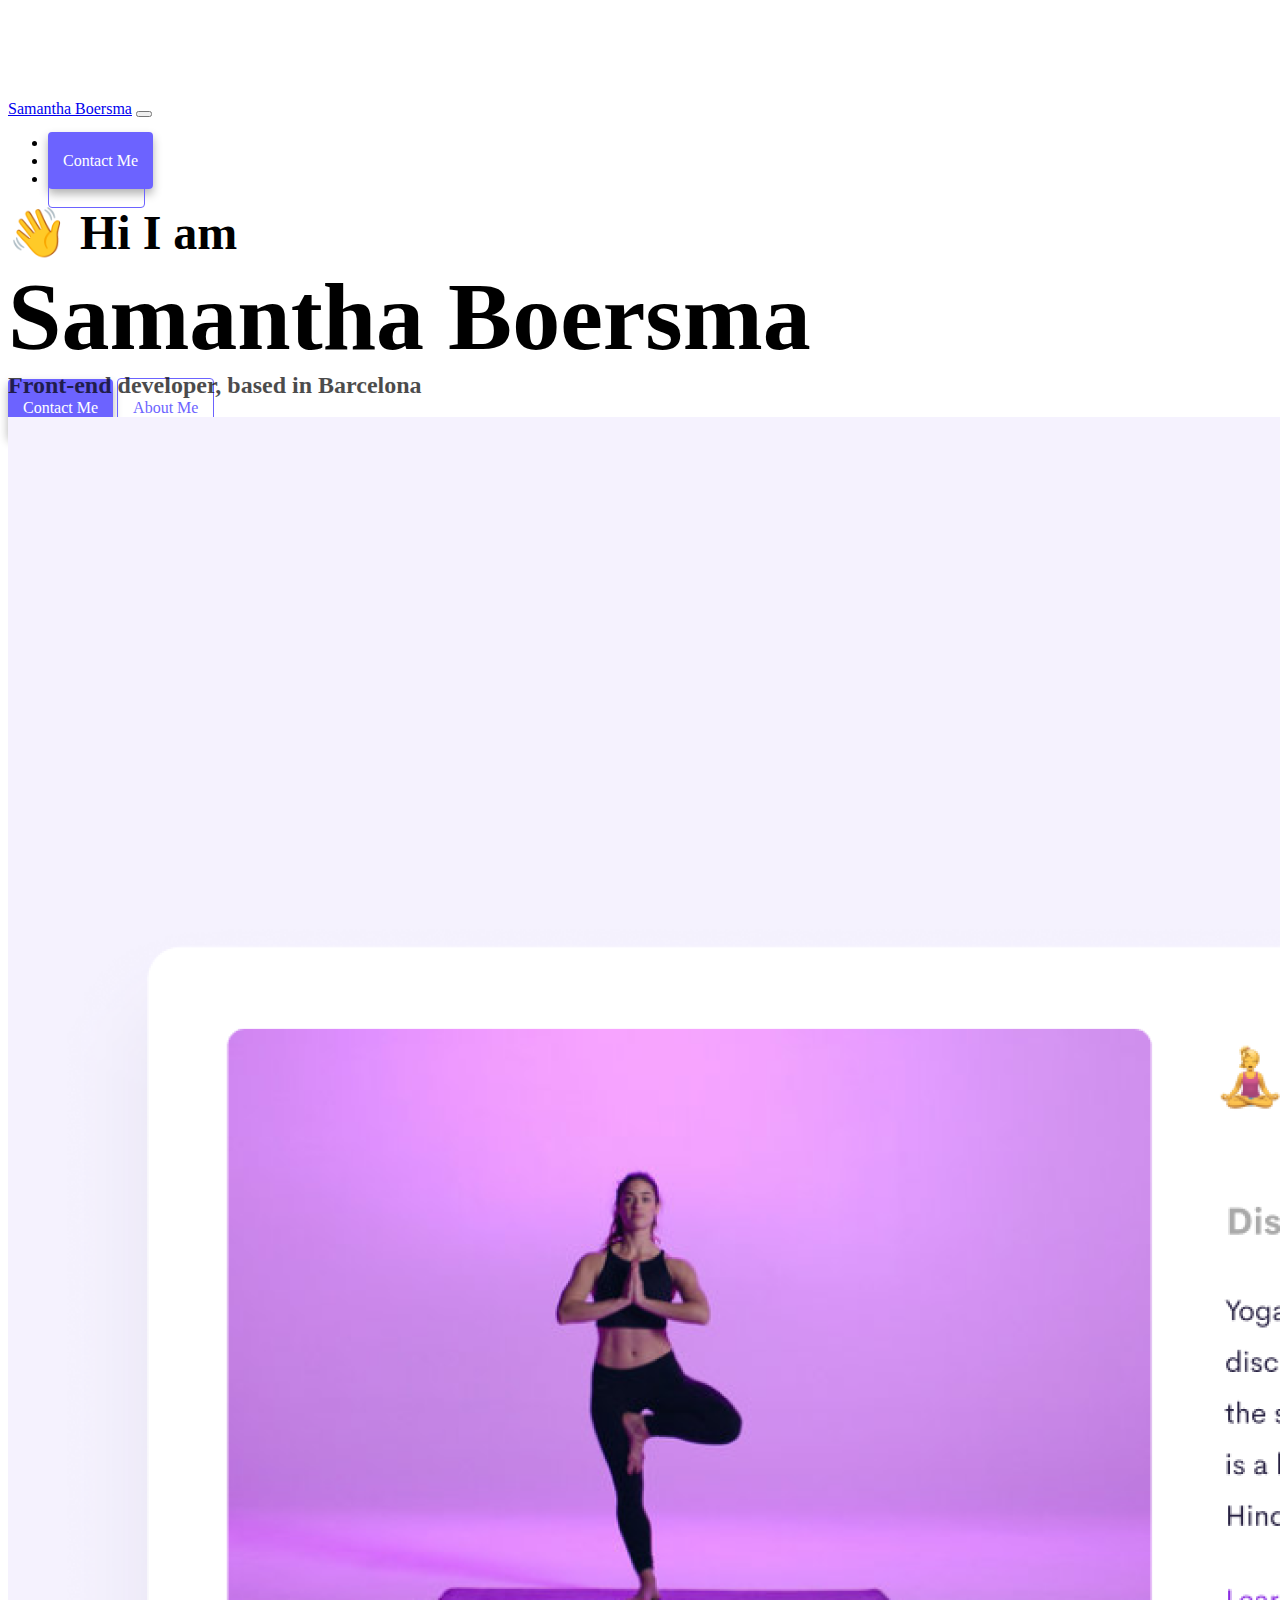
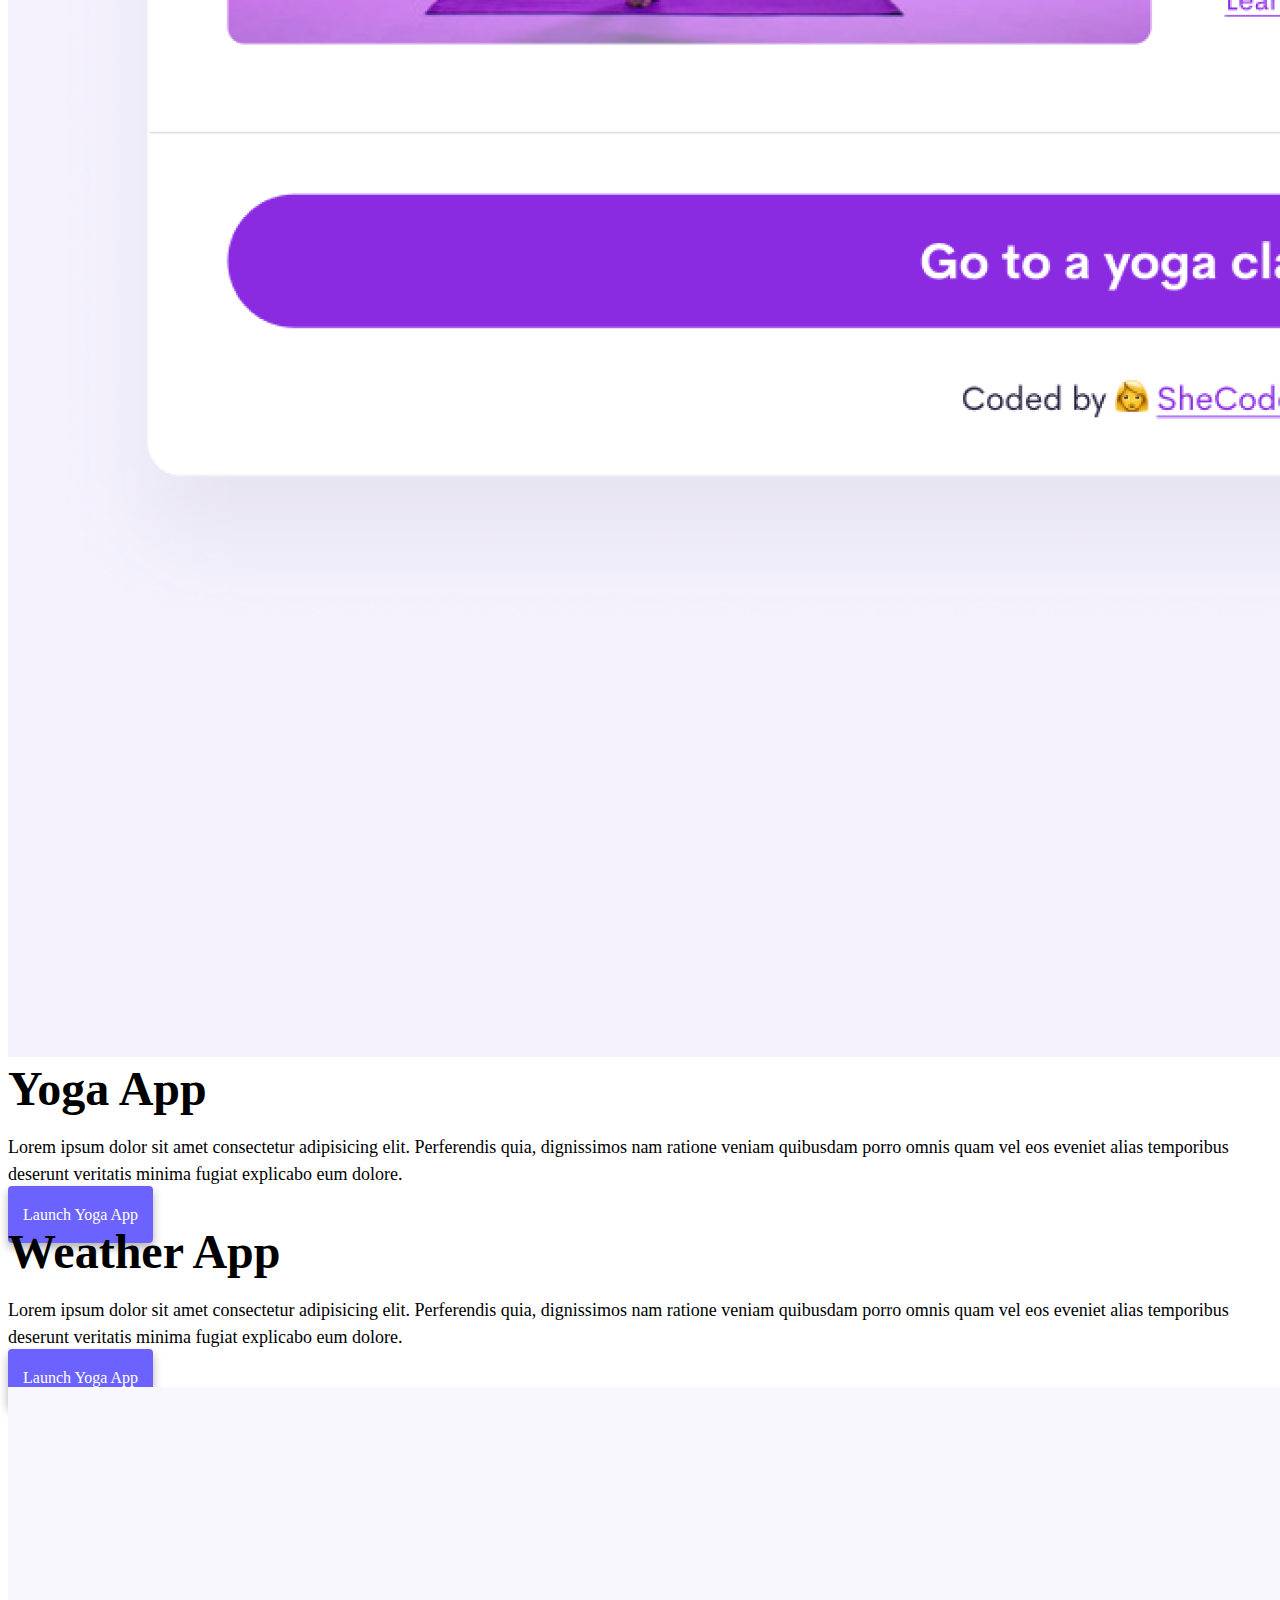
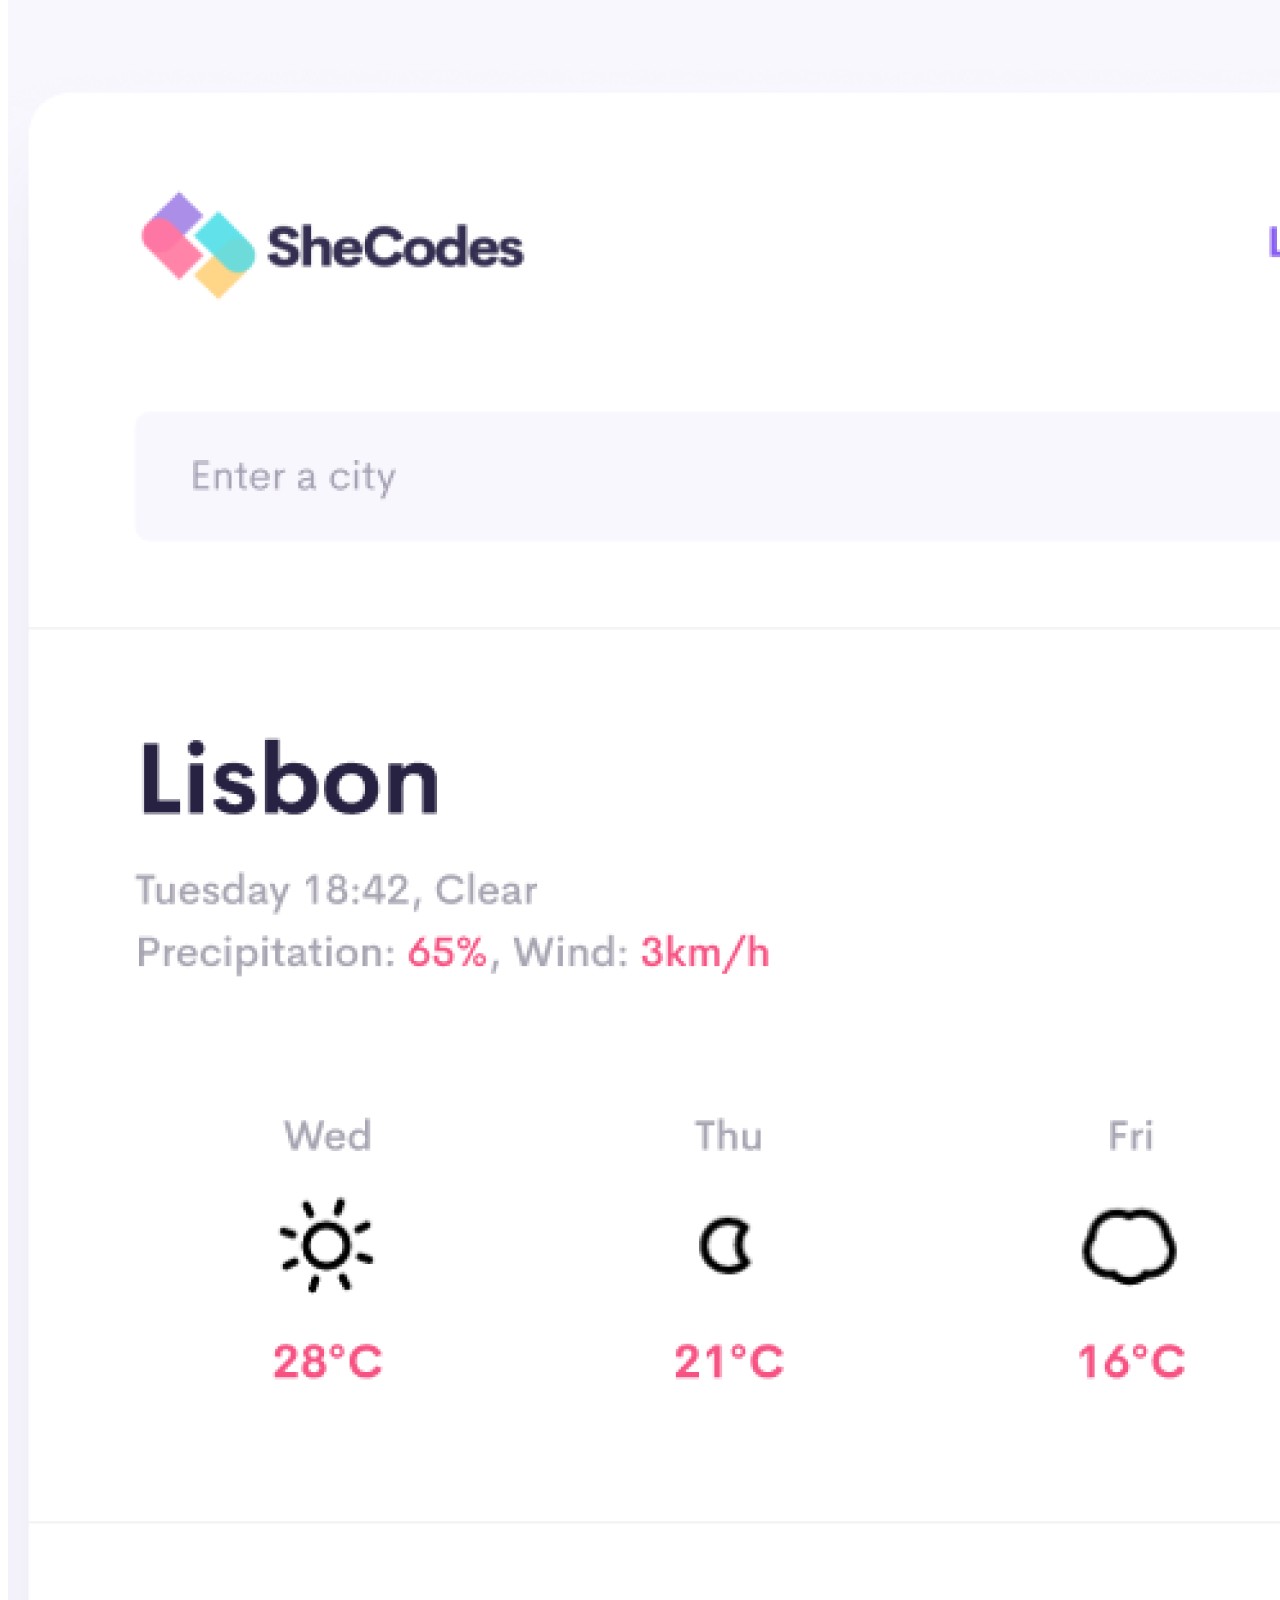
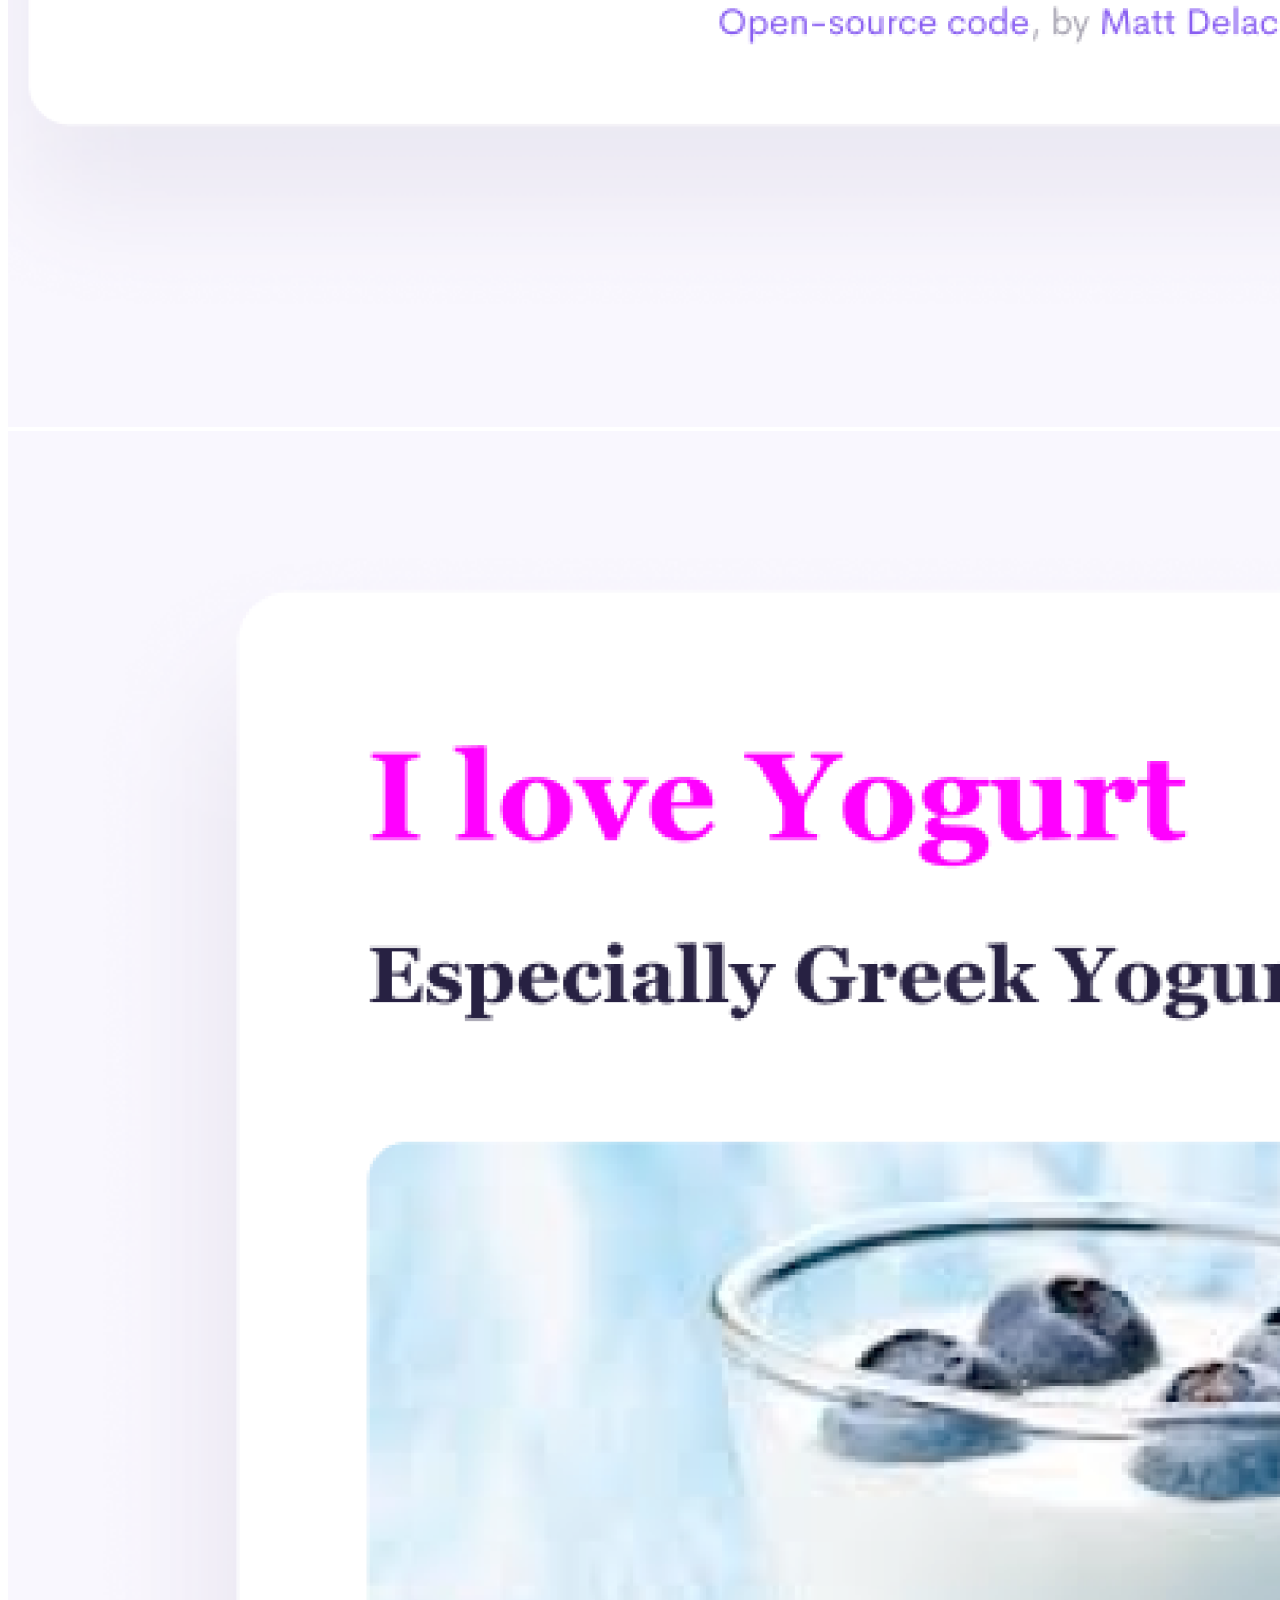
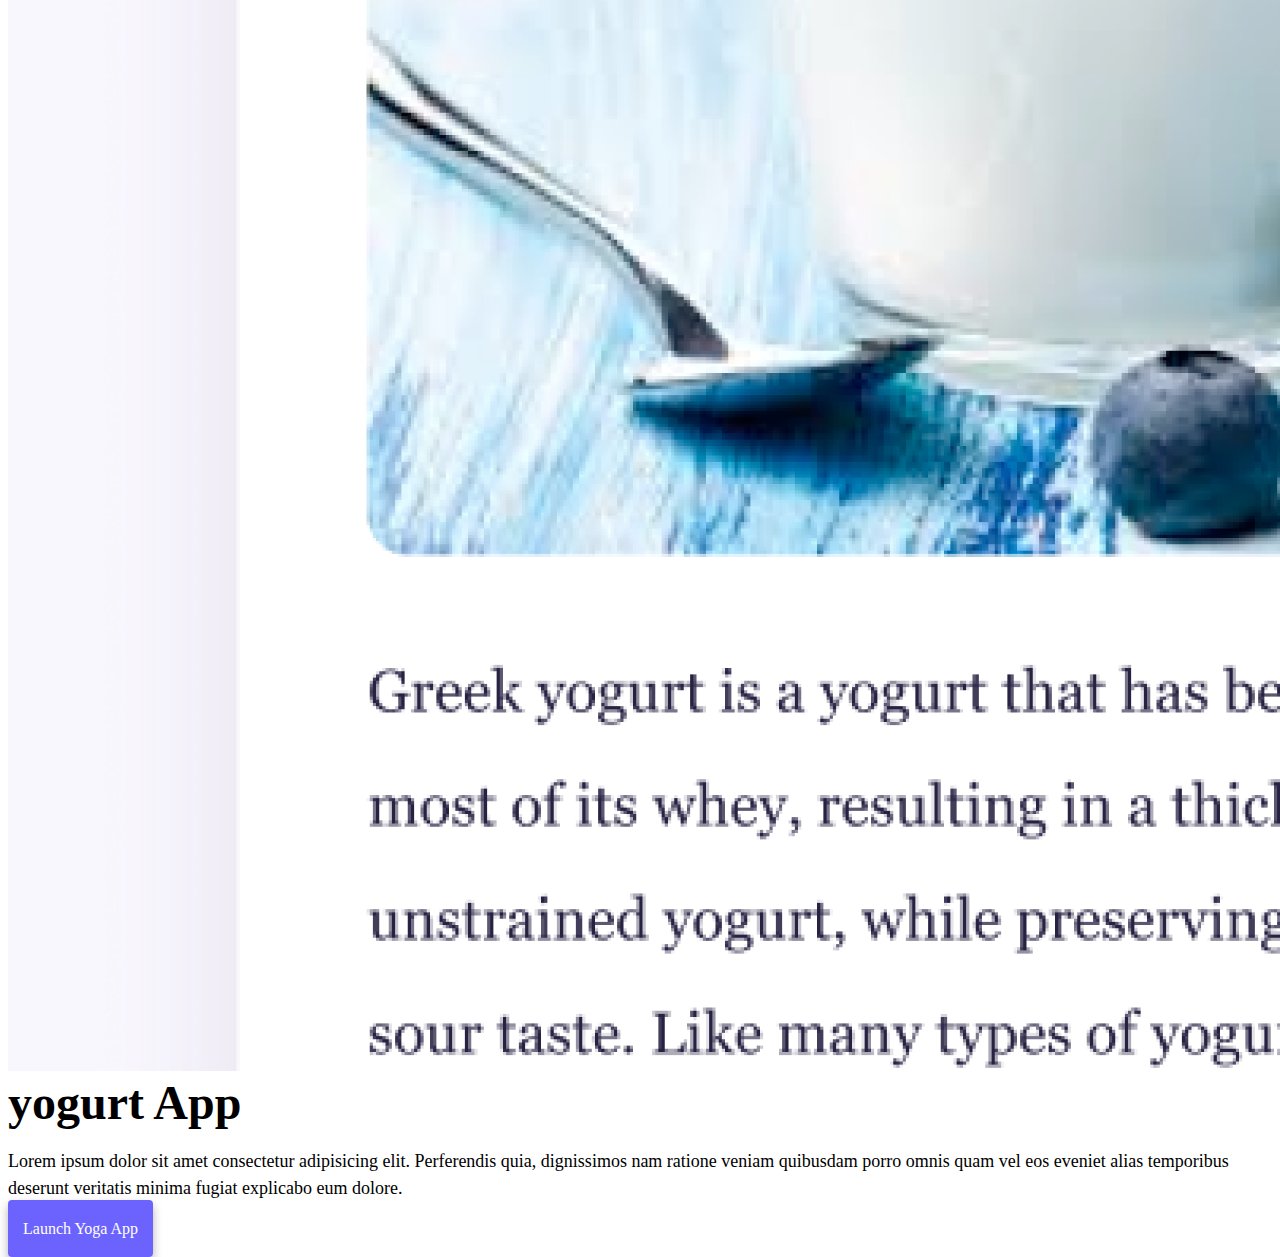
==== index.html @ 7bfe6376 "Updated SEO" ====
<!DOCTYPE html>
<html lang="en">
  <head>
    <meta charset="UTF-8" />
    <meta http-equiv="X-UA-Compatible" content="IE=edge" />
    <meta name="viewport" content="width=device-width, initial-scale=1.0" />
    <link
      href="https://cdn.jsdelivr.net/npm/bootstrap@5.1.3/dist/css/bootstrap.min.css"
      rel="stylesheet"
      integrity="sha384-1BmE4kWBq78iYhFldvKuhfTAU6auU8tT94WrHftjDbrCEXSU1oBoqyl2QvZ6jIW3"
      crossorigin="anonymous"
    />
    <script
      src="https://cdn.jsdelivr.net/npm/bootstrap@5.1.3/dist/js/bootstrap.bundle.min.js"
      integrity="sha384-ka7Sk0Gln4gmtz2MlQnikT1wXgYsOg+OMhuP+IlRH9sENBO0LRn5q+8nbTov4+1p"
      crossorigin="anonymous"
    ></script>
    <title>Front-end developer, based in Barcelona</title>
    <link rel="stylesheet" href="styles.css" />
  </head>
  <body>
    <nav class="navbar navbar-expand-lg navbar-light bg-light fixed-top">
      <div class="container">
        <a class="navbar-brand" href="index.html">Samantha Boersma</a>
        <button
          class="navbar-toggler"
          type="button"
          data-bs-toggle="collapse"
          data-bs-target="#navbarNav"
          aria-controls="navbarNav"
          aria-expanded="false"
          aria-label="Toggle navigation"
        >
          <span class="navbar-toggler-icon"></span>
        </button>
        <div class="collapse navbar-collapse" id="navbarNav">
          <ul class="navbar-nav">
            <li class="nav-item">
              <a class="nav-link active" aria-current="page" href="index.html"
                >Home</a
              >
            </li>
            <li class="nav-item">
              <a
                href="/about.html#contact"
                class="primary-link"
                title="Contact Matt Delac"
                >Contact me</a
              >
            </li>
            <li class="nav-item">
              <a
                href="/about.html"
                class="secondary-link"
                title="About Matt Delac"
                >About me</a
              >
            </li>
          </ul>
        </div>
      </div>
    </nav>
    <h2 class="text-center">👋 Hi I am</h2>
    <h1 class="text-center">Samantha Boersma</h1>
    <h3 class="text-center">Front-end developer, based in Barcelona</h3>
    <div class="navigation-links mb-5">
      <a href="about.html#contact" class="primary-link">Contact me</a>
      <a href="about.html" class="secondary-link">About me</a>
    </div>
    <div class="container">
      <div class="row">
        <div class="col-6">
          <img src="images/yoga.png" class="img-fluid rounded" />
        </div>
        <div class="col-6">
          <h2 class="mb-3">Yoga App</h2>
          <p>
            Lorem ipsum dolor sit amet consectetur adipisicing elit. Perferendis
            quia, dignissimos nam ratione veniam quibusdam porro omnis quam vel
            eos eveniet alias temporibus deserunt veritatis minima fugiat
            explicabo eum dolore.
          </p>
          <div class="mt-5">
            <a href="#" class="primary-link">Launch Yoga App</a>
          </div>
        </div>
      </div>
      <div class="row">
        <div class="col-6">
          <h2 class="mb-3">Weather App</h2>
          <p>
            Lorem ipsum dolor sit amet consectetur adipisicing elit. Perferendis
            quia, dignissimos nam ratione veniam quibusdam porro omnis quam vel
            eos eveniet alias temporibus deserunt veritatis minima fugiat
            explicabo eum dolore.
          </p>
          <div class="mt-5">
            <a href="#" class="primary-link">Launch Yoga App</a>
          </div>
        </div>
        <div class="col-6">
          <img src="images/weather.png" class="img-fluid rounded" />
        </div>
        <div class="row">
          <div class="col-6">
            <img src="images/yogurt.png" class="img-fluid rounded" />
          </div>
          <div class="col-6">
            <h2 class="mb-3">yogurt App</h2>
            <p>
              Lorem ipsum dolor sit amet consectetur adipisicing elit.
              Perferendis quia, dignissimos nam ratione veniam quibusdam porro
              omnis quam vel eos eveniet alias temporibus deserunt veritatis
              minima fugiat explicabo eum dolore.
            </p>
            <div class="mt-5">
              <a href="#" class="primary-link">Launch Yoga App</a>
            </div>
          </div>
        </div>
      </div>
    </div>
  </body>
</html>
---- styles.css ----
:root {
  --primary-color: #6c63ff;
  --secondary-color: #f5f2fe;
  --box-shadow: 0 5px 10px rgba(0, 0, 0, 0.3);
}

body {
  margin-top: 100px;
}

h1,
h2,
h3 {
  margin: 0;
}

h1 {
  font-size: 96px;
}

h2 {
  font-size: 48px;
}

h3 {
  font-size: 24px;
  opacity: 0.7;
}

p {
  font-size: 18px;
  line-height: 1.5;
}

.primary-link {
  border-radius: 4px;
  padding: 20px 15px;
  text-decoration: none;
  text-transform: capitalize;
  background: var(--primary-color);
  box-shadow: var(--box-shadow);
  color: white;
}

.secondary-link {
  border-radius: 4px;
  padding: 20px 15px;
  text-decoration: none;
  text-transform: capitalize;
  color: var(--primary-color);
  border: 1px solid var(--primary-color);
}

.homepage-link {
  color: var(--primary-color);
  text-align: center;
  display: block;
}

.about-paragraphs {
  margin: 30px 0;
}

.about-paragraphs p {
  margin: 10px;
}

.email-link {
  display: flex;
  justify-content: center;
  color: var(--primary-color);
  font-size: 28px;
  text-decoration: none;
}

.email-link:hover {
  text-decoration: underline;
}
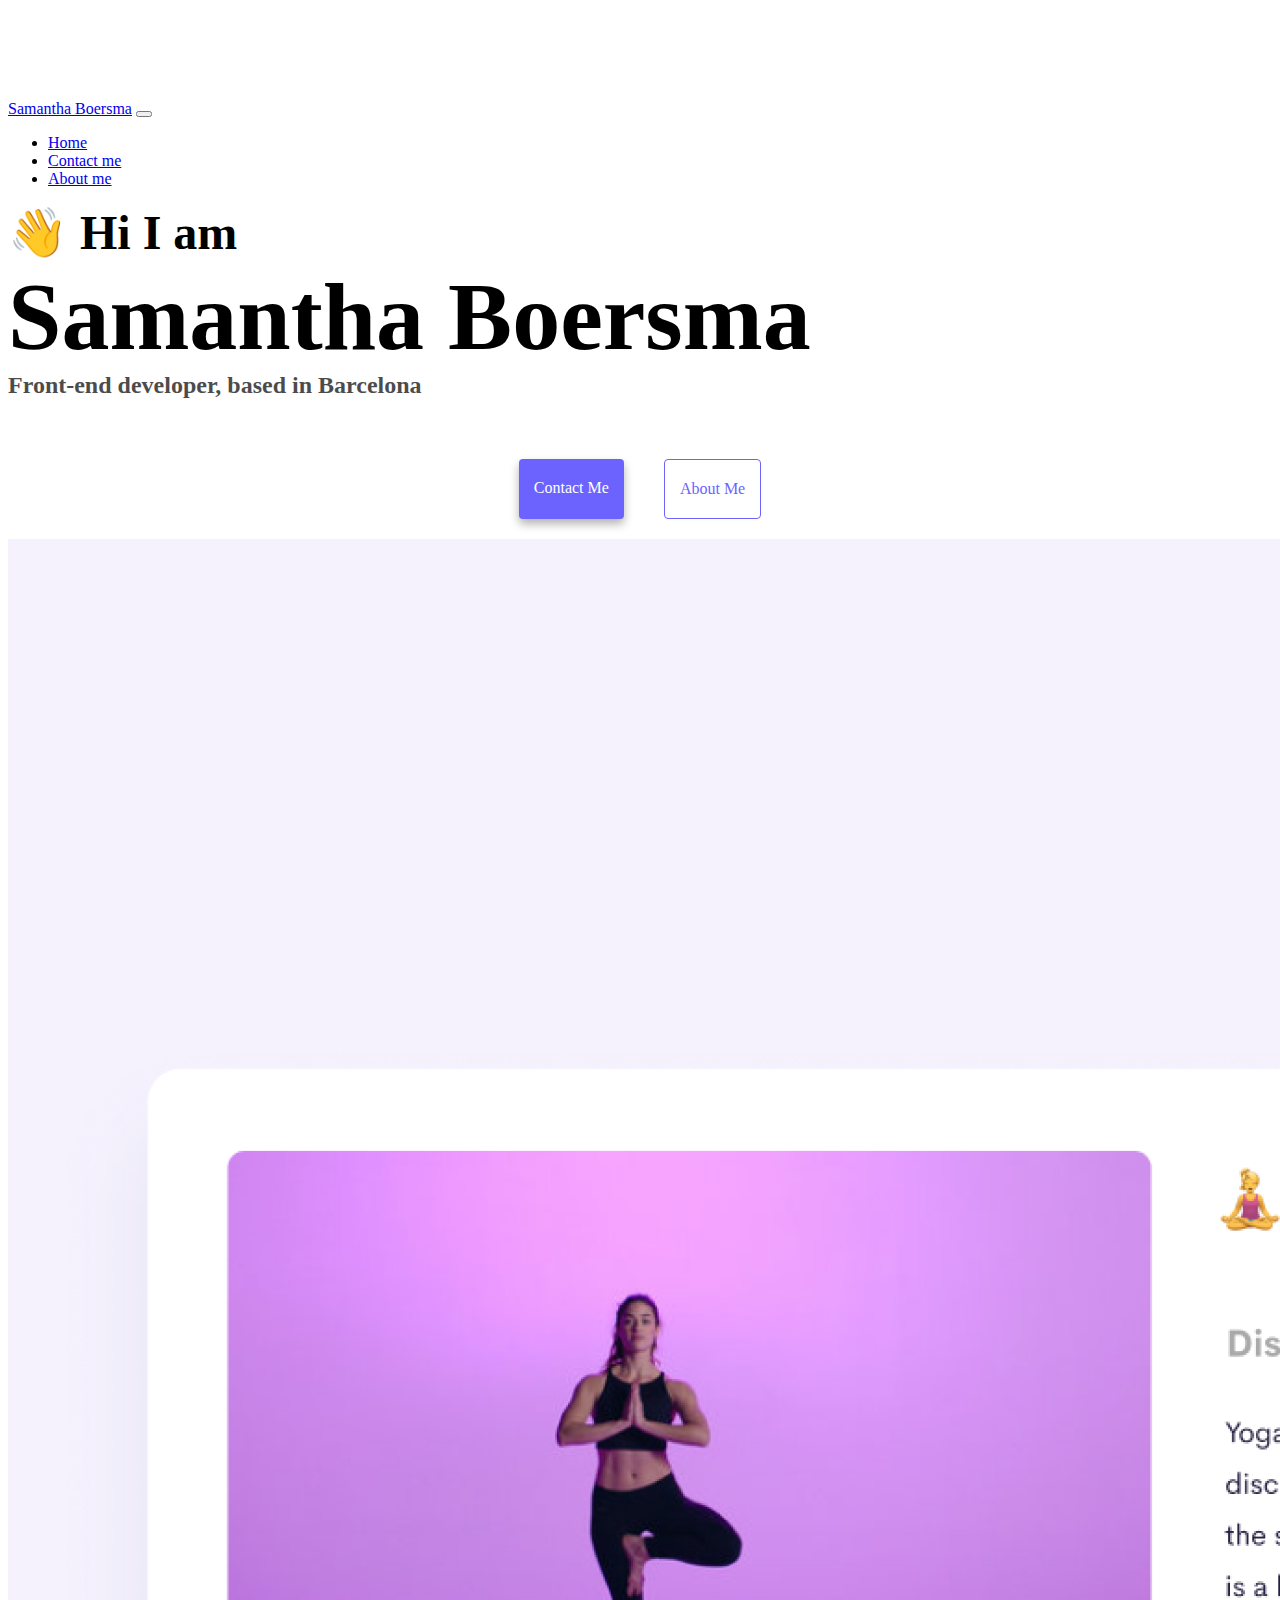
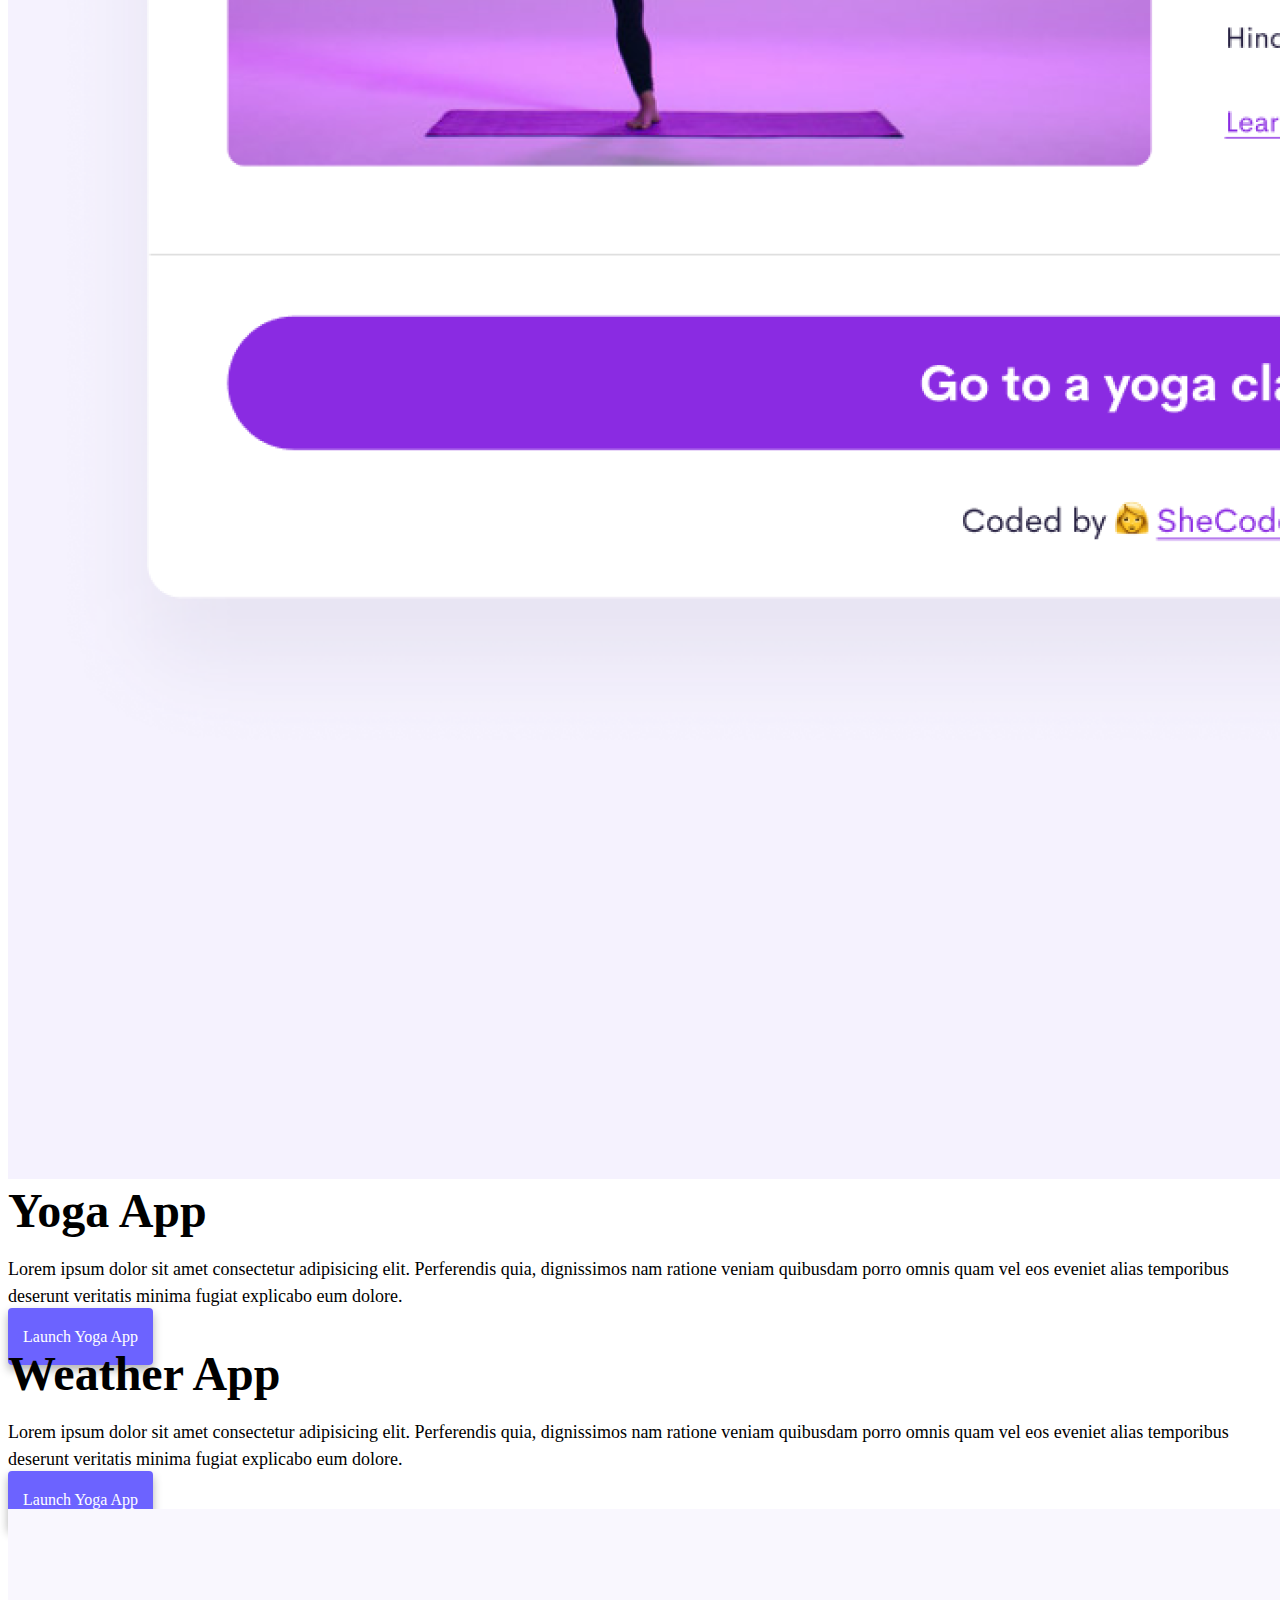
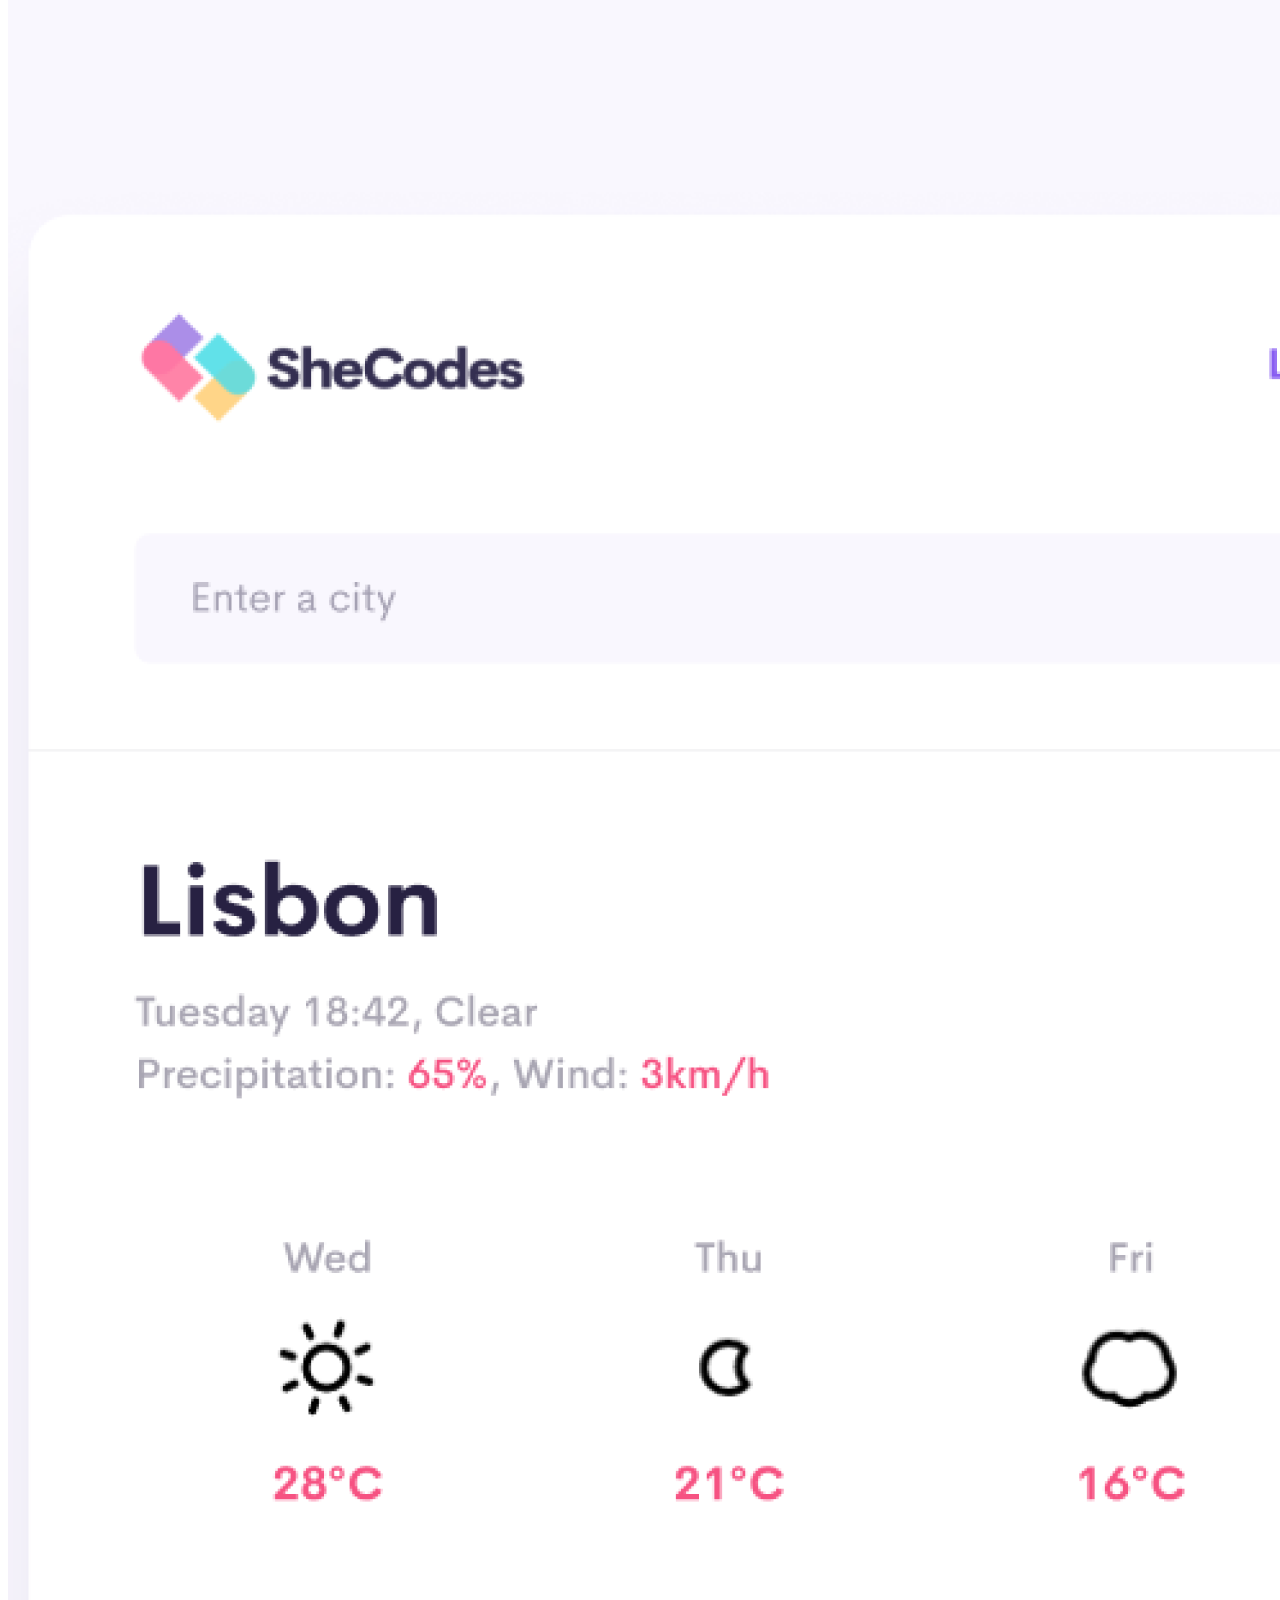
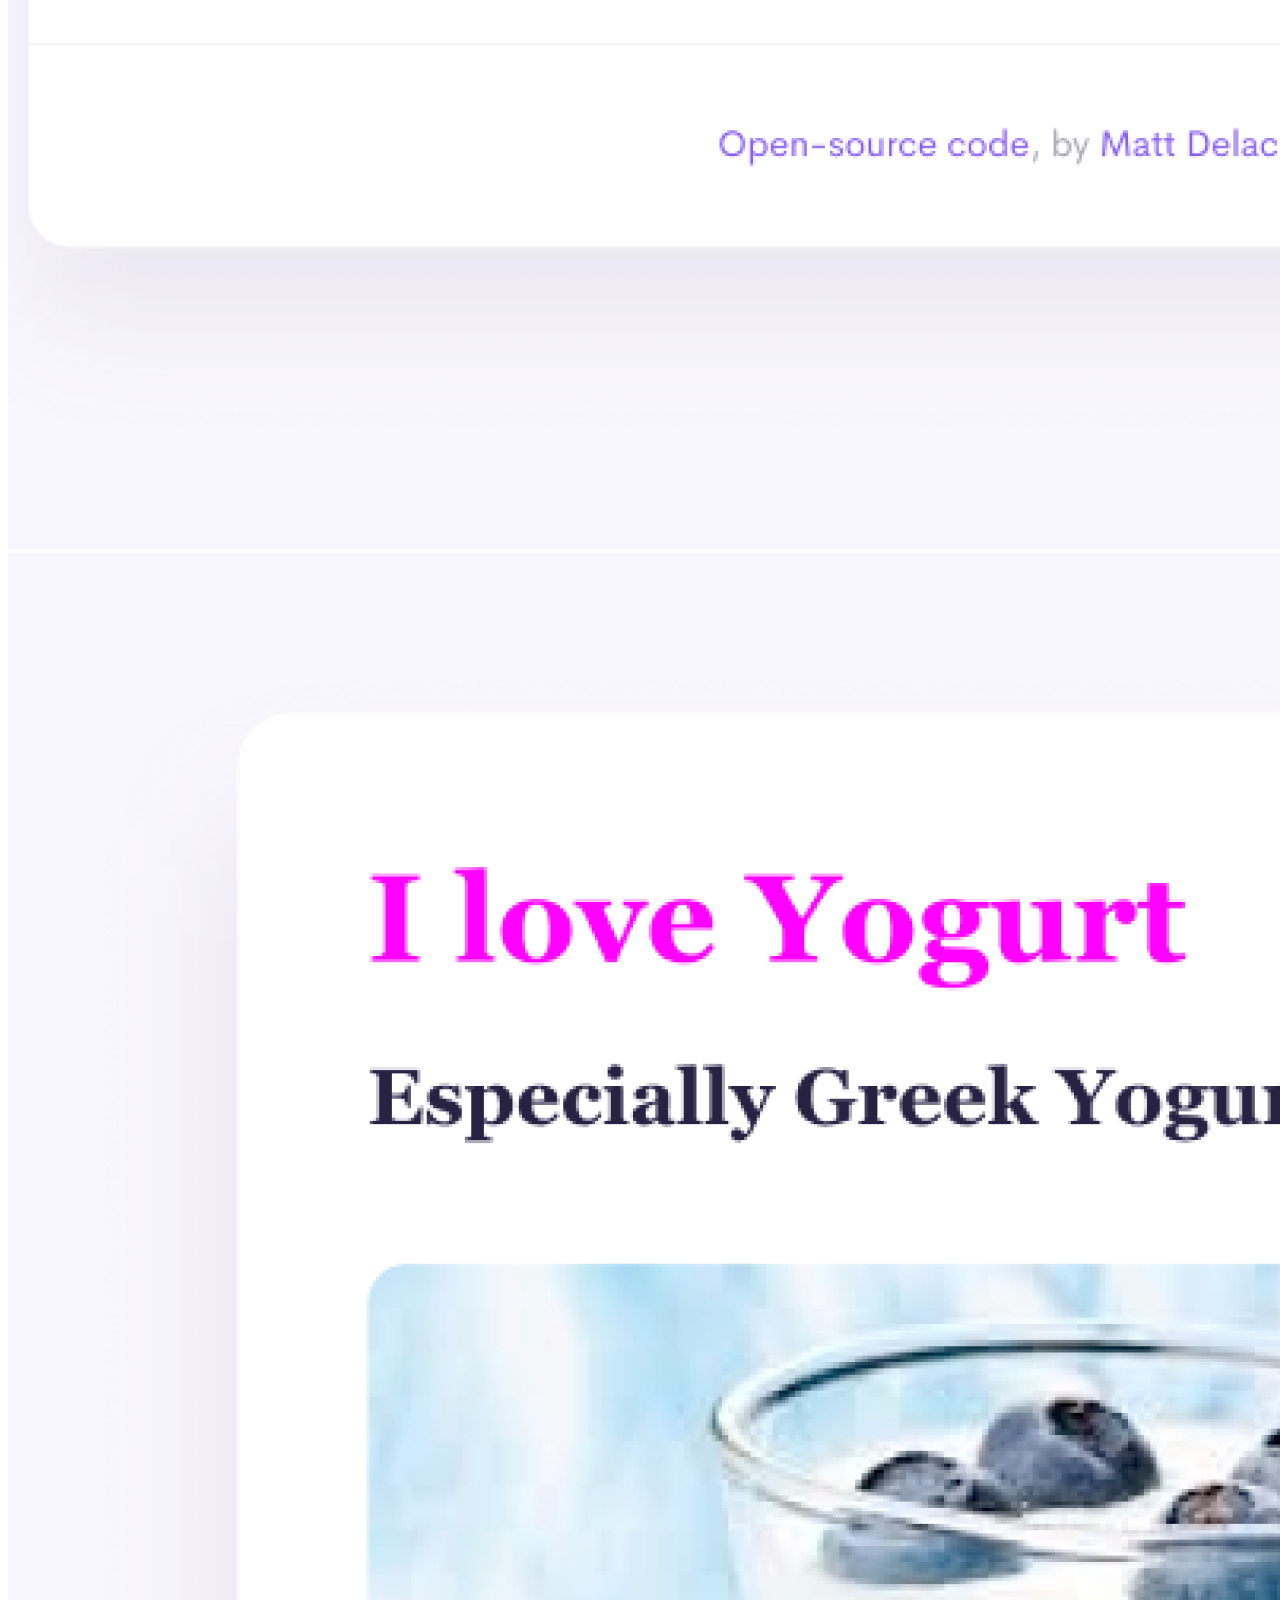
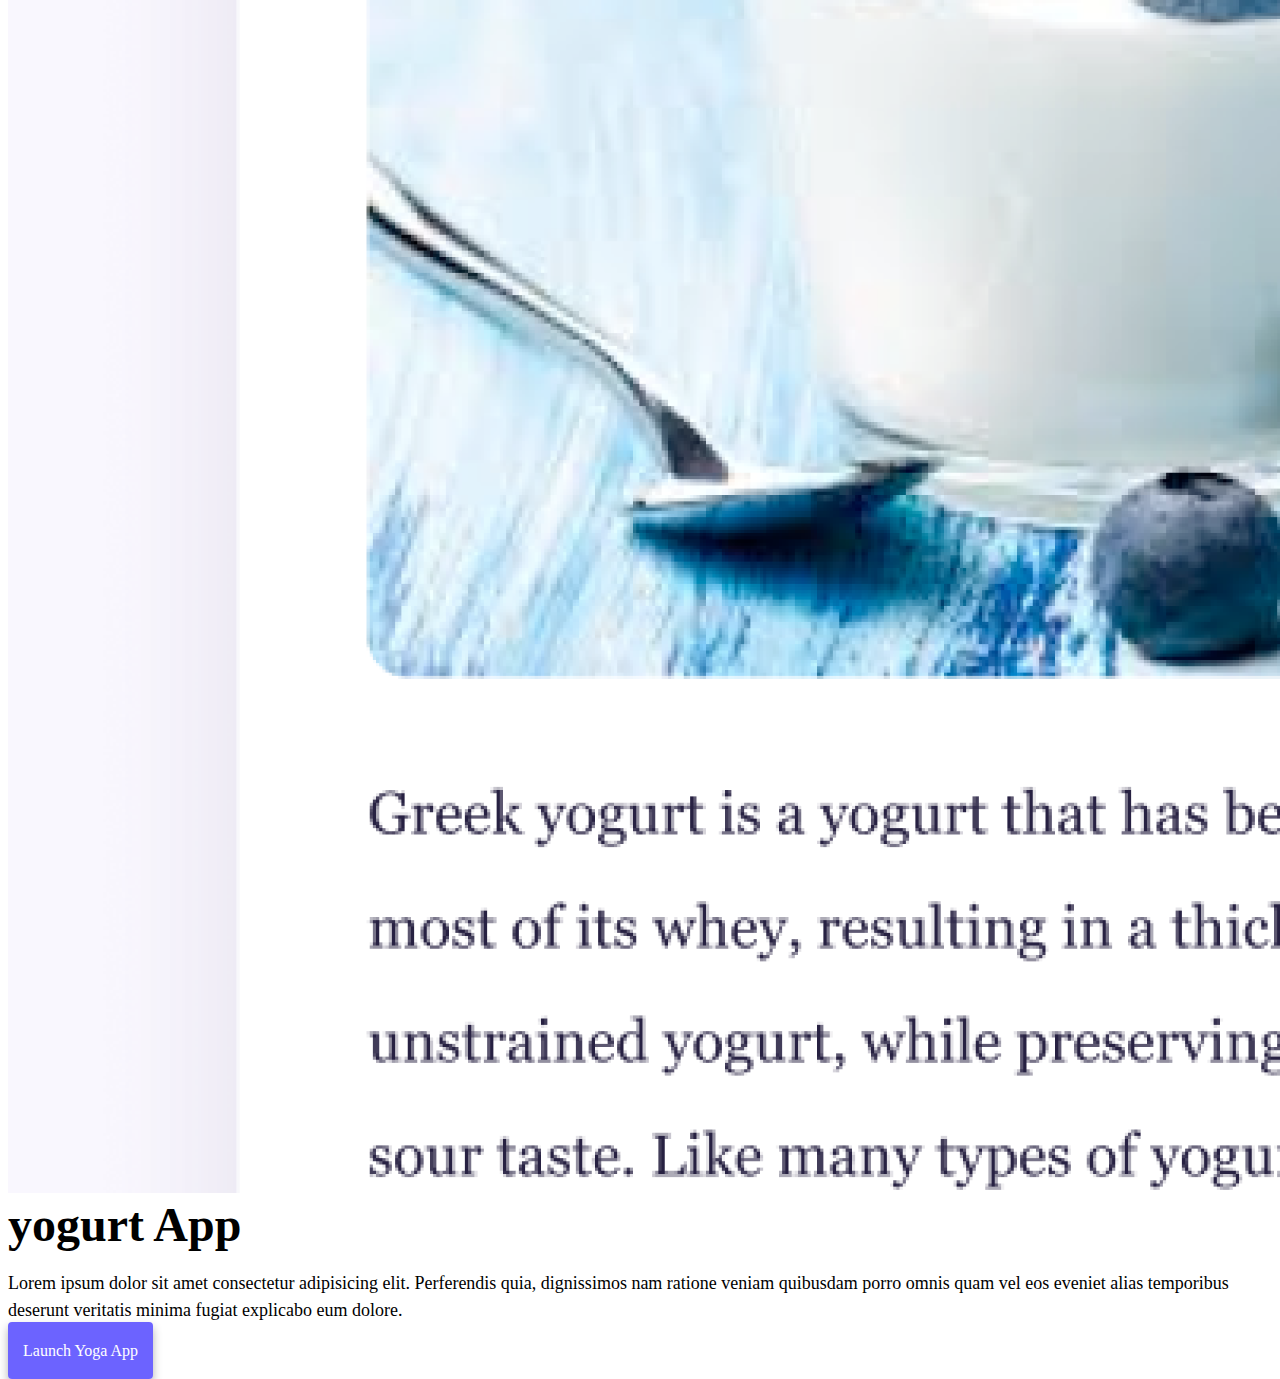
==== commit 095d7dd4: "Updates Nav bar" ====
--- a/index.html
+++ b/index.html
@@ -41,20 +41,12 @@
               >
             </li>
             <li class="nav-item">
-              <a
-                href="/about.html#contact"
-                class="primary-link"
-                title="Contact Matt Delac"
+              <a href="/about.html#contact" title="Contact Samantha Boersma"
                 >Contact me</a
               >
             </li>
             <li class="nav-item">
-              <a
-                href="/about.html"
-                class="secondary-link"
-                title="About Matt Delac"
-                >About me</a
-              >
+              <a href="/about.html" title="About Samantha Boersma">About me</a>
             </li>
           </ul>
         </div>
--- a/styles.css
+++ b/styles.css
@@ -30,6 +30,16 @@
 p {
   font-size: 18px;
   line-height: 1.5;
+}
+
+.navigation-links {
+  display: flex;
+  margin-top: 40px;
+  justify-content: center;
+}
+
+.navigation-links a {
+  margin: 20px;
 }
 
 .primary-link {
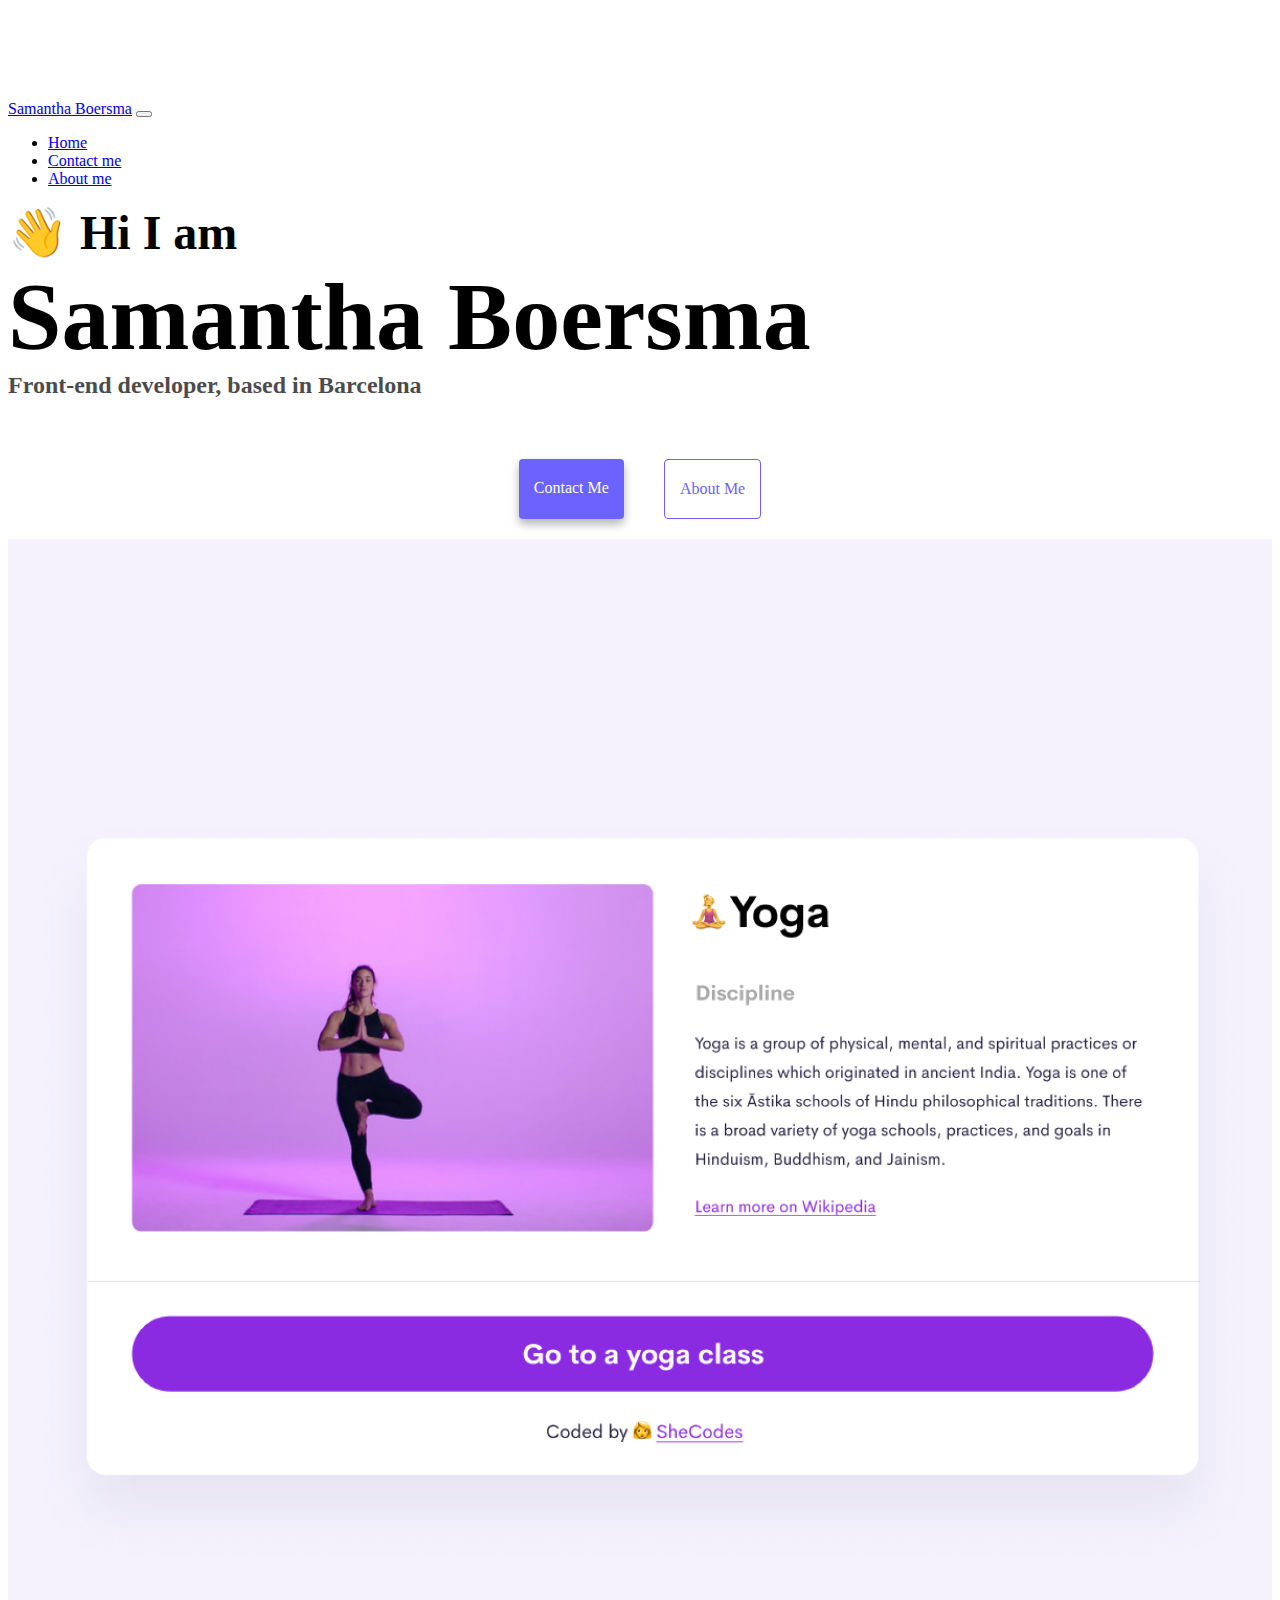
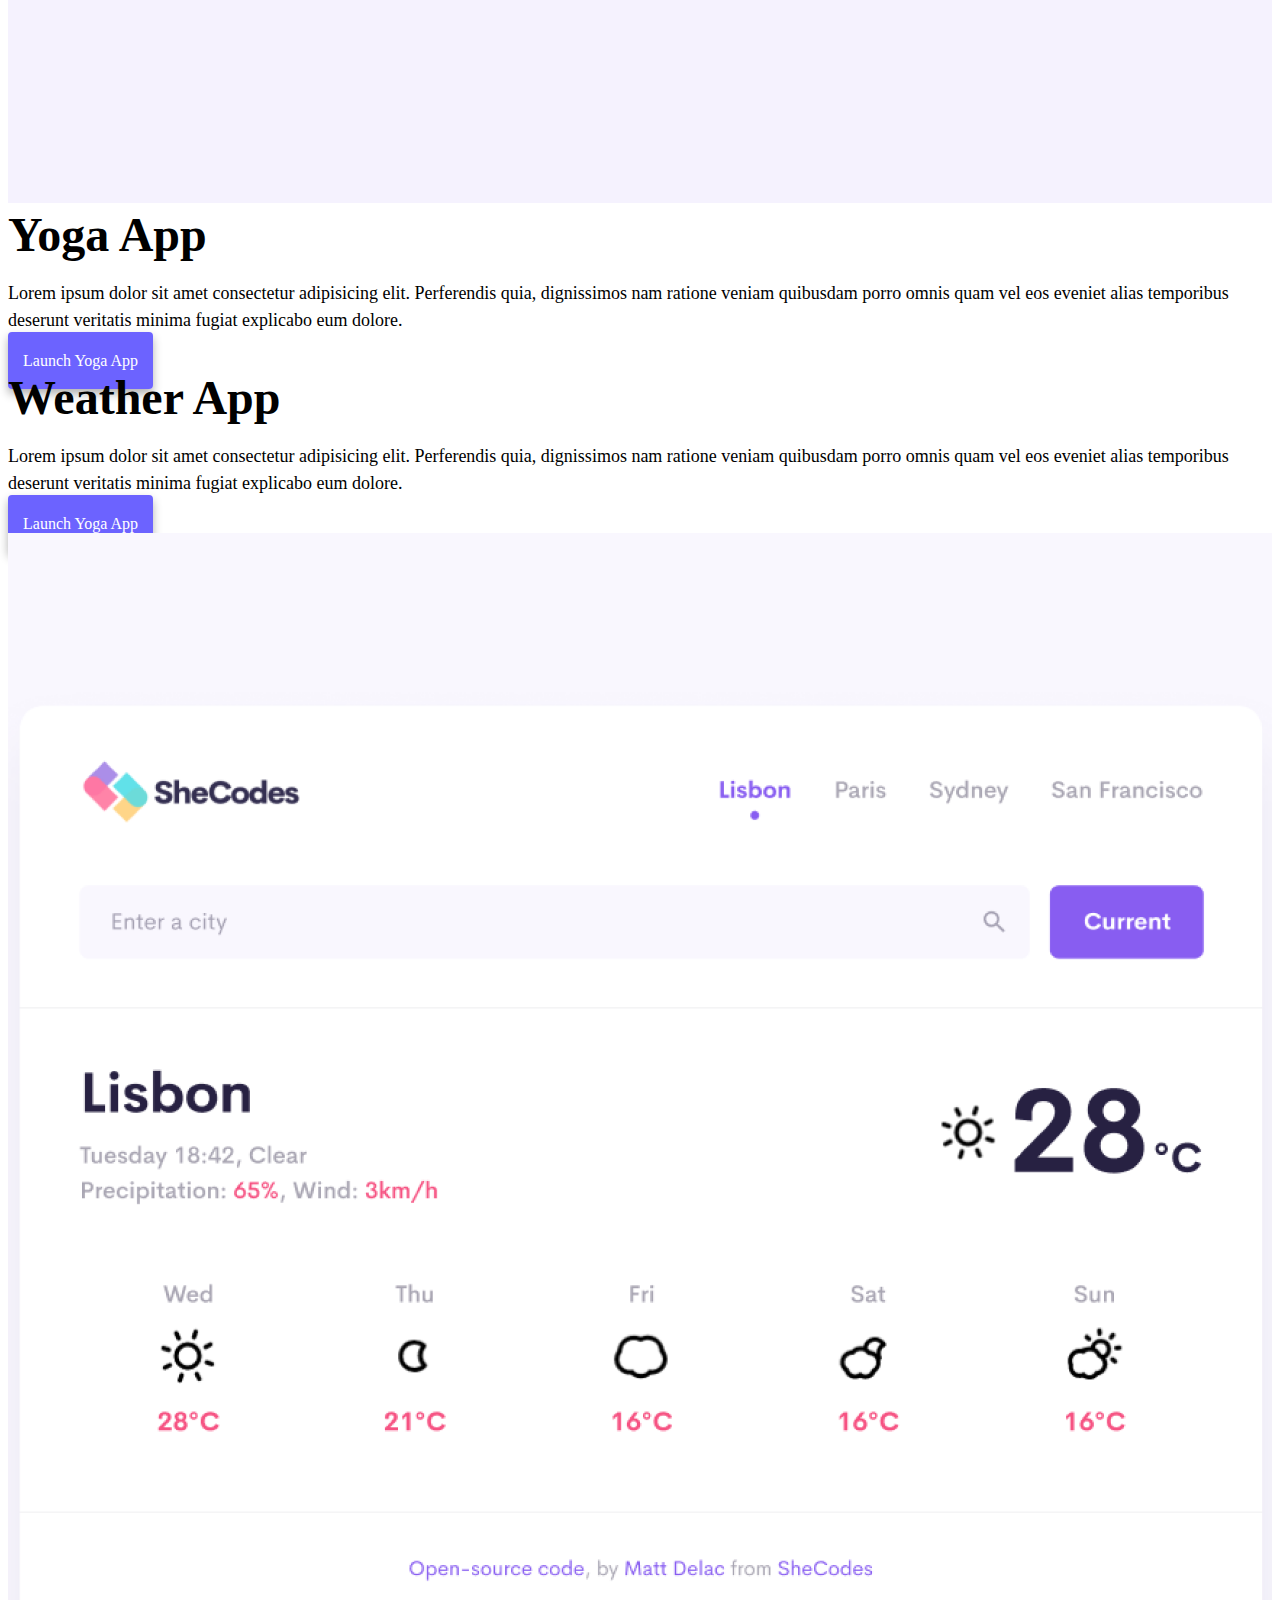
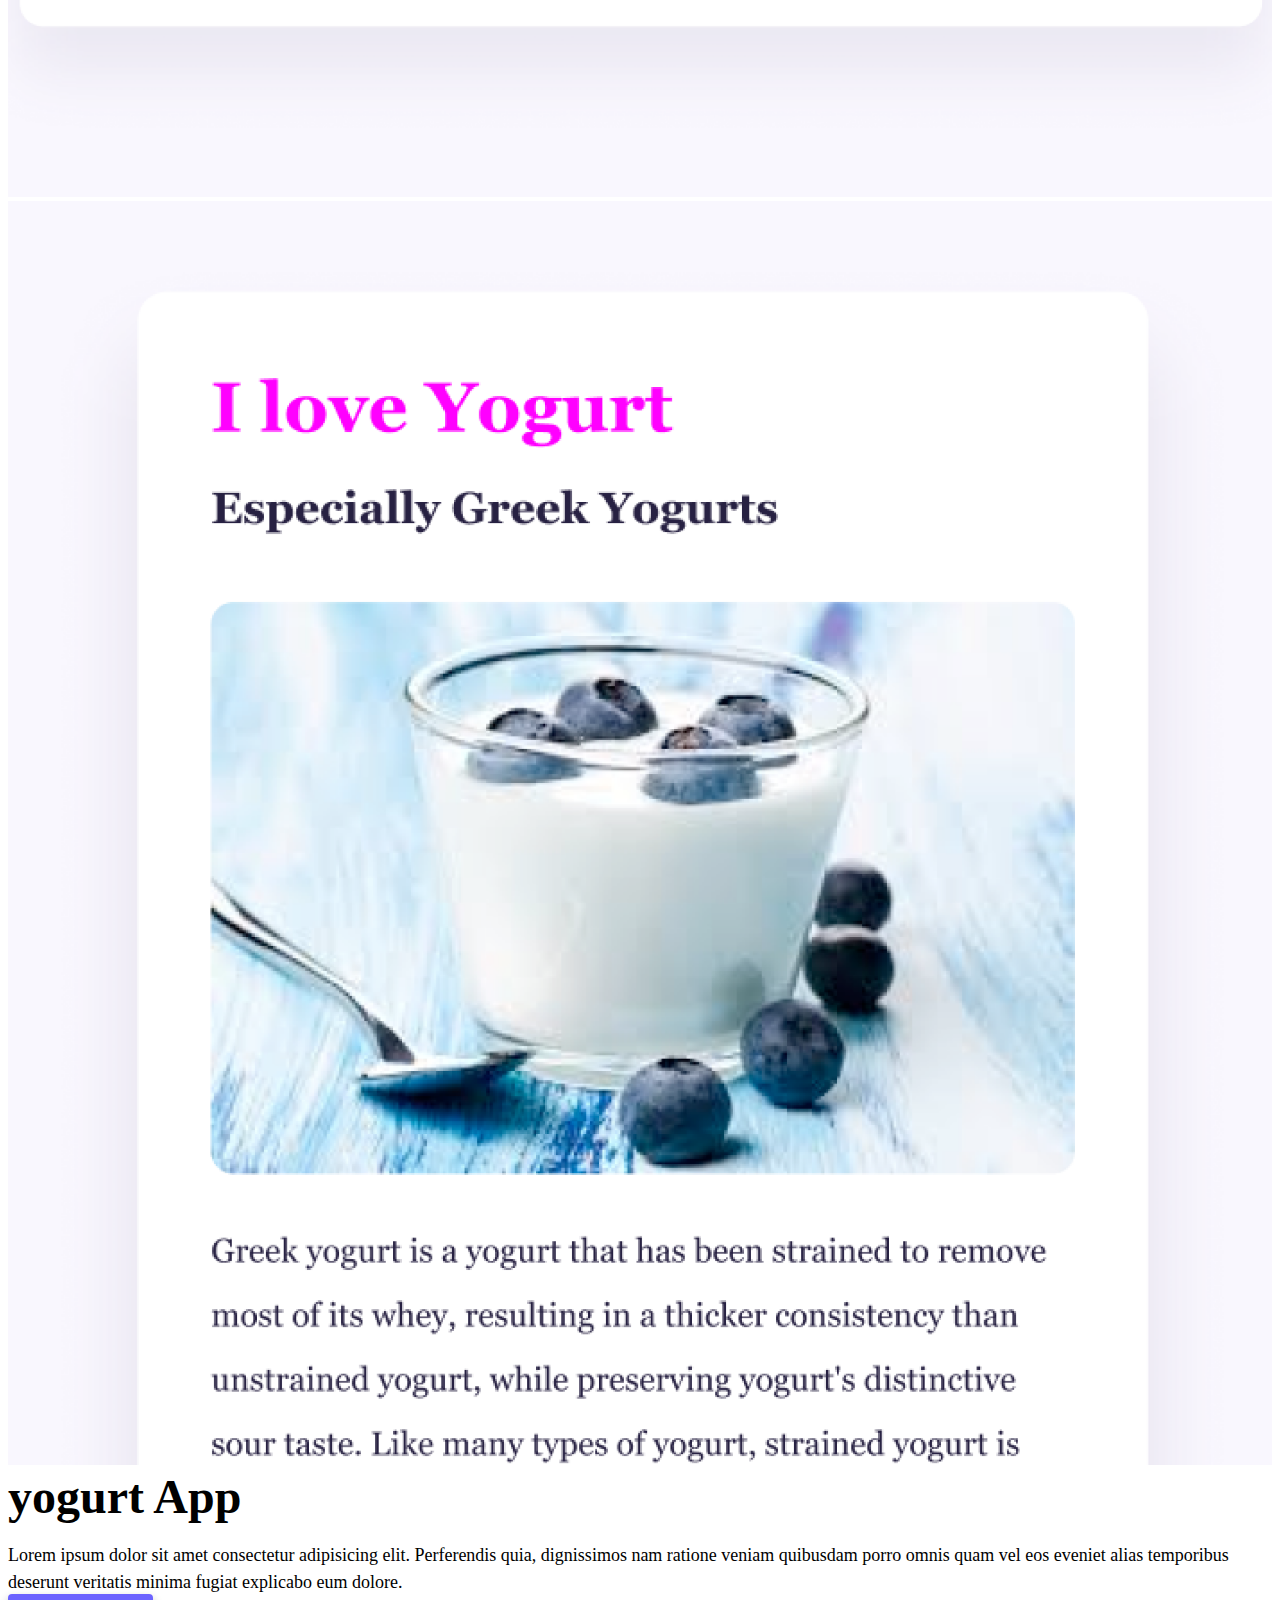
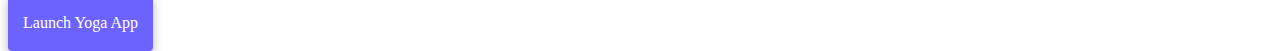
==== commit 4144c9a7: "SEO Changes" ====
--- a/index.html
+++ b/index.html
@@ -41,12 +41,20 @@
               >
             </li>
             <li class="nav-item">
-              <a href="/about.html#contact" title="Contact Samantha Boersma"
+              <a
+                class="nav-link"
+                href="about.html#contact"
+                title="Contact Samantha Boersma"
                 >Contact me</a
               >
             </li>
             <li class="nav-item">
-              <a href="/about.html" title="About Samantha Boersma">About me</a>
+              <a
+                class="nav-link"
+                href="about.html"
+                title="About Samantha Boersma"
+                >About me</a
+              >
             </li>
           </ul>
         </div>
@@ -56,13 +64,24 @@
     <h1 class="text-center">Samantha Boersma</h1>
     <h3 class="text-center">Front-end developer, based in Barcelona</h3>
     <div class="navigation-links mb-5">
-      <a href="about.html#contact" class="primary-link">Contact me</a>
-      <a href="about.html" class="secondary-link">About me</a>
+      <a
+        href="about.html#contact"
+        class="primary-link"
+        title="Contact Samantha Boersma"
+        >Contact me</a
+      >
+      <a href="about.html" class="secondary-link" title="about Samantha Boersma"
+        >About me</a
+      >
     </div>
     <div class="container">
       <div class="row">
         <div class="col-6">
-          <img src="images/yoga.png" class="img-fluid rounded" />
+          <img
+            src="images/yoga.png"
+            alt="Yoga project"
+            class="img-fluid rounded"
+          />
         </div>
         <div class="col-6">
           <h2 class="mb-3">Yoga App</h2>
@@ -91,11 +110,19 @@
           </div>
         </div>
         <div class="col-6">
-          <img src="images/weather.png" class="img-fluid rounded" />
+          <img
+            src="images/weather.png"
+            alt="weather project"
+            class="img-fluid rounded"
+          />
         </div>
         <div class="row">
           <div class="col-6">
-            <img src="images/yogurt.png" class="img-fluid rounded" />
+            <img
+              src="images/yogurt.png"
+              alt="Yogurt project"
+              class="img-fluid rounded"
+            />
           </div>
           <div class="col-6">
             <h2 class="mb-3">yogurt App</h2>
--- a/styles.css
+++ b/styles.css
@@ -86,3 +86,8 @@
 .email-link:hover {
   text-decoration: underline;
 }
+
+.img-fluid {
+  max-width: 100%;
+  height: auto;
+}
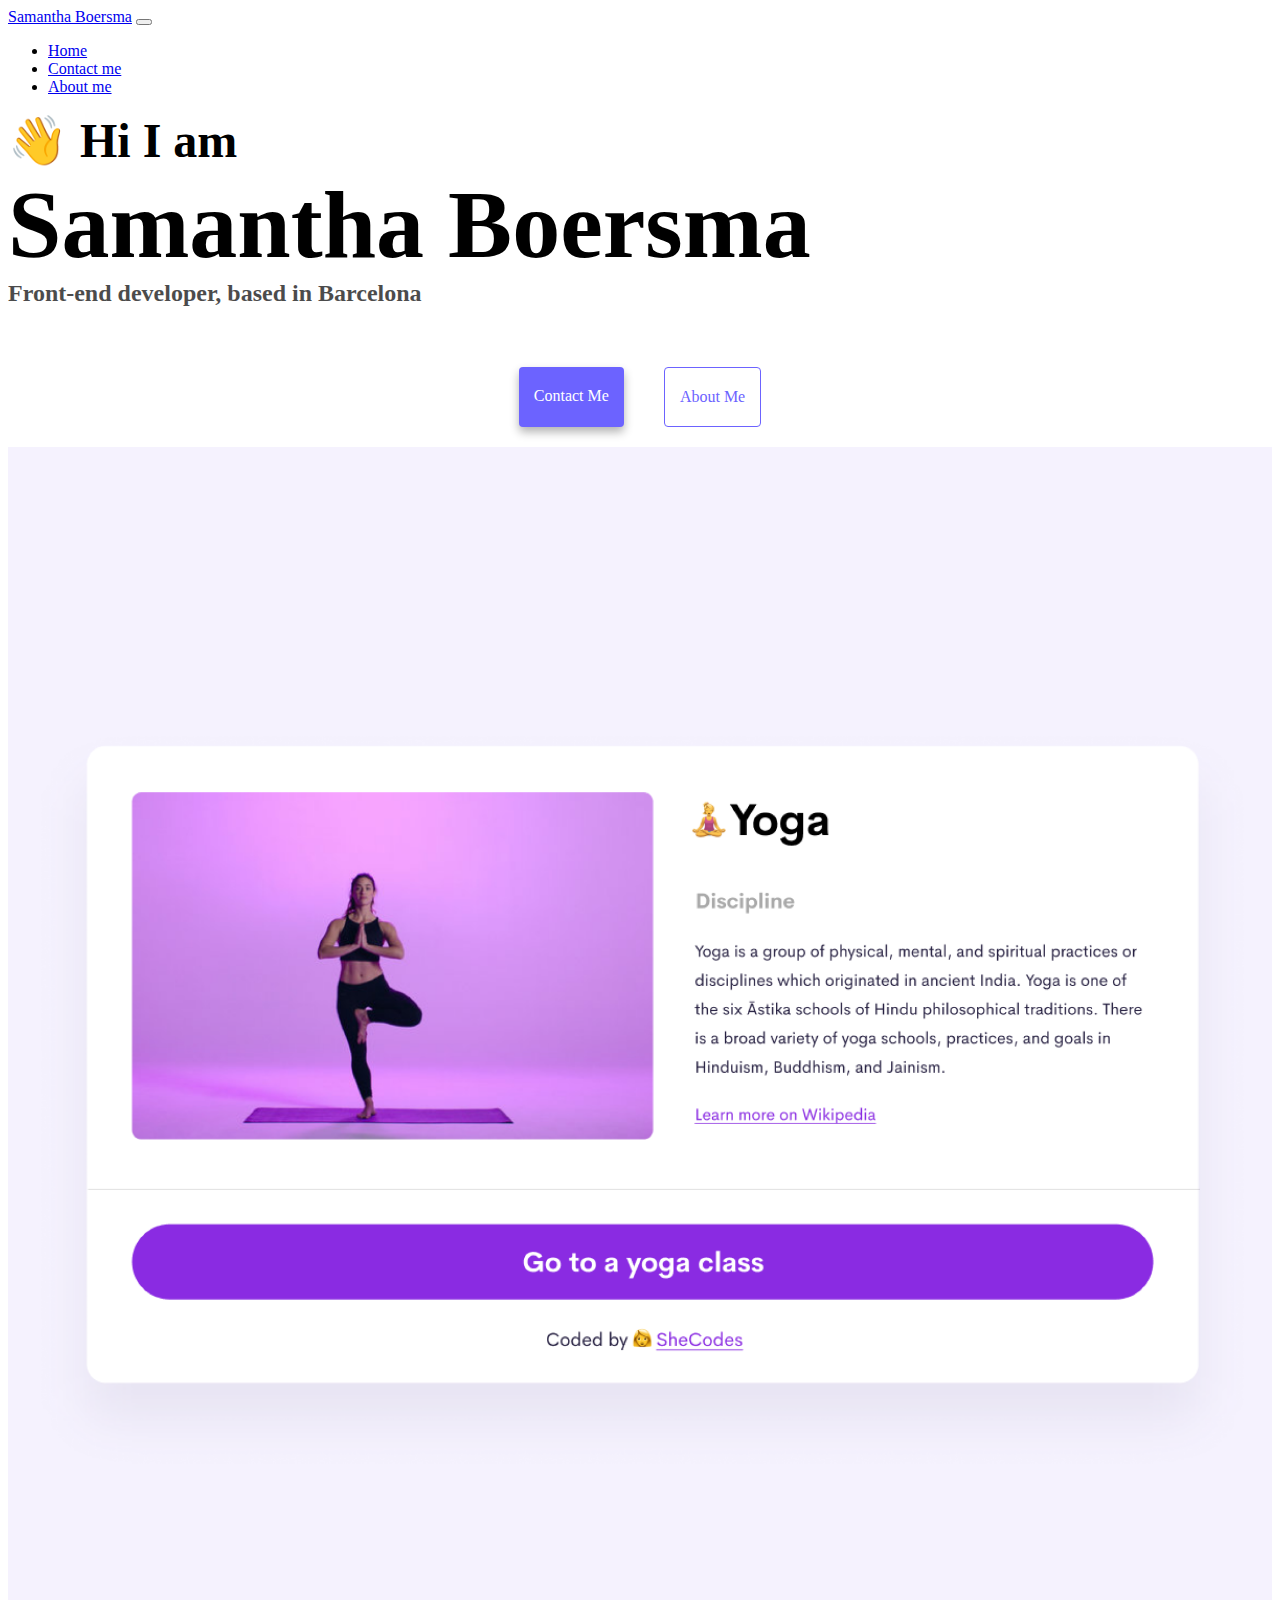
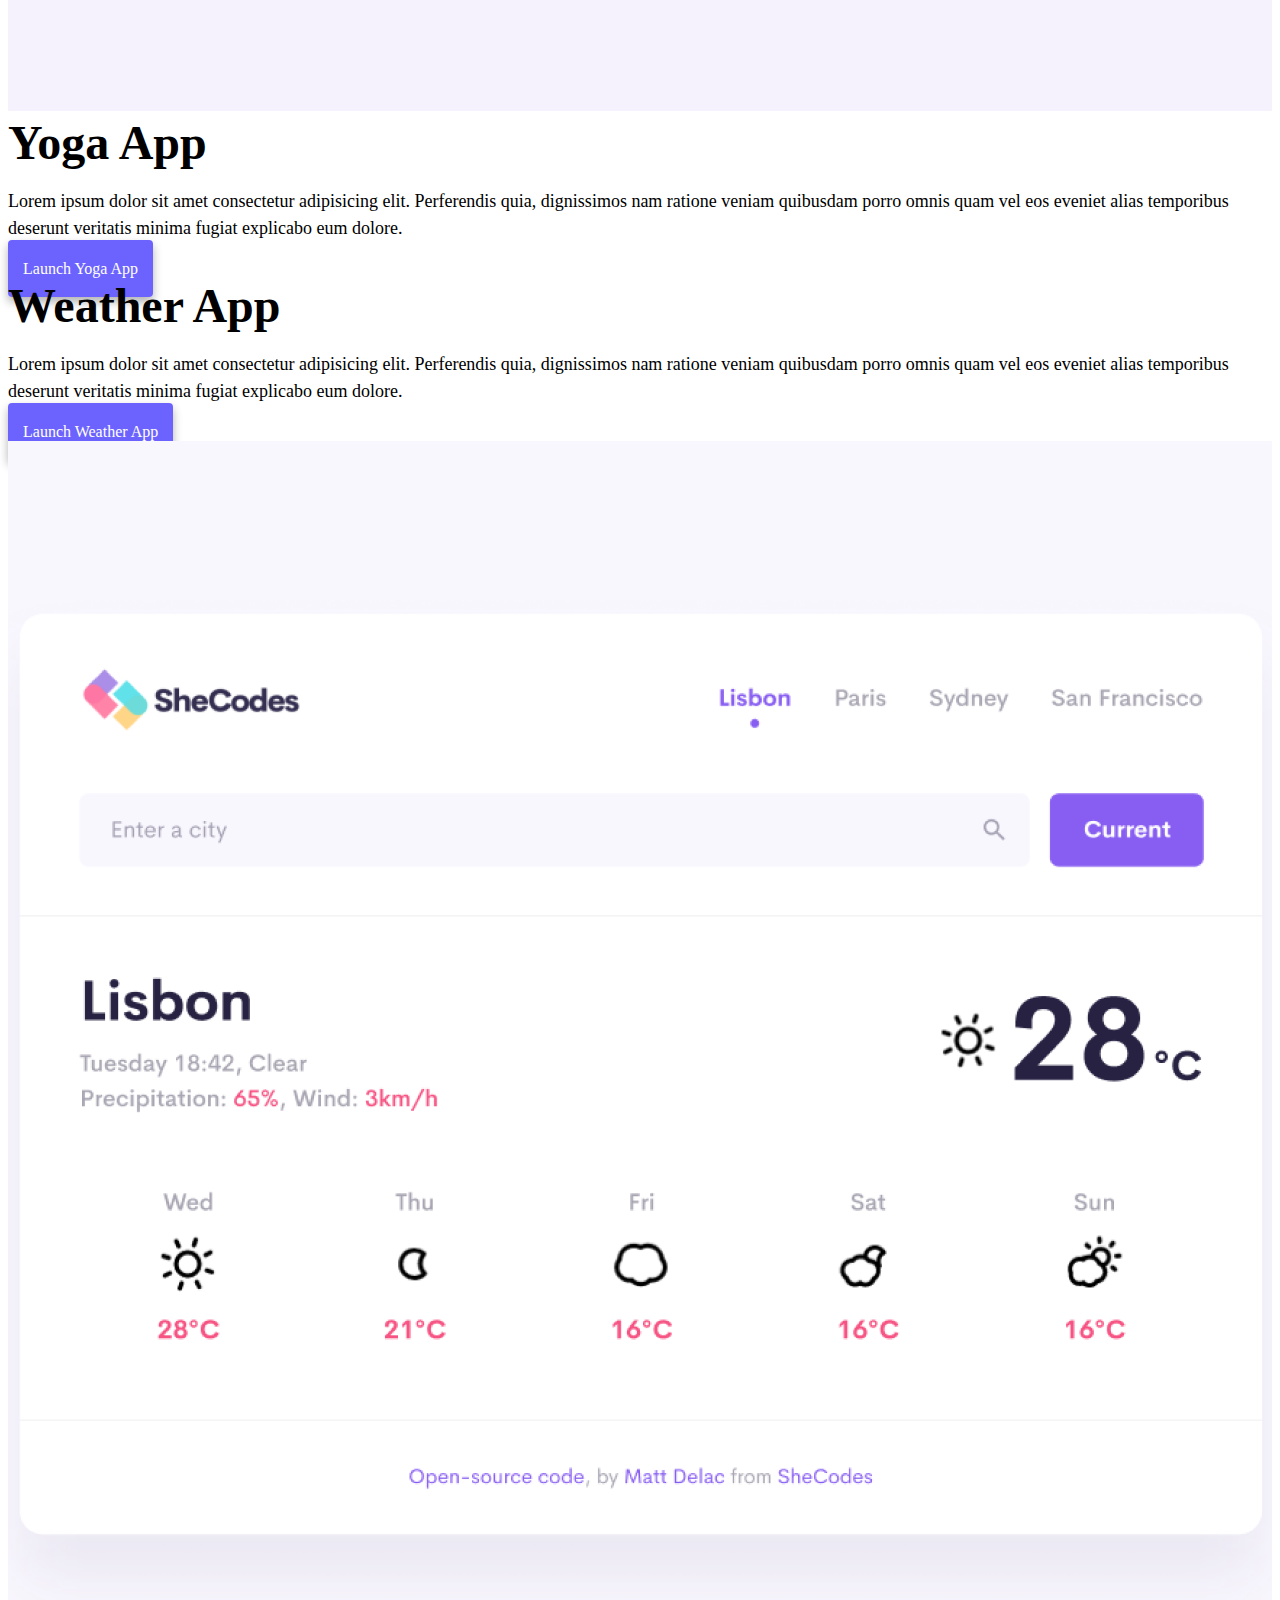
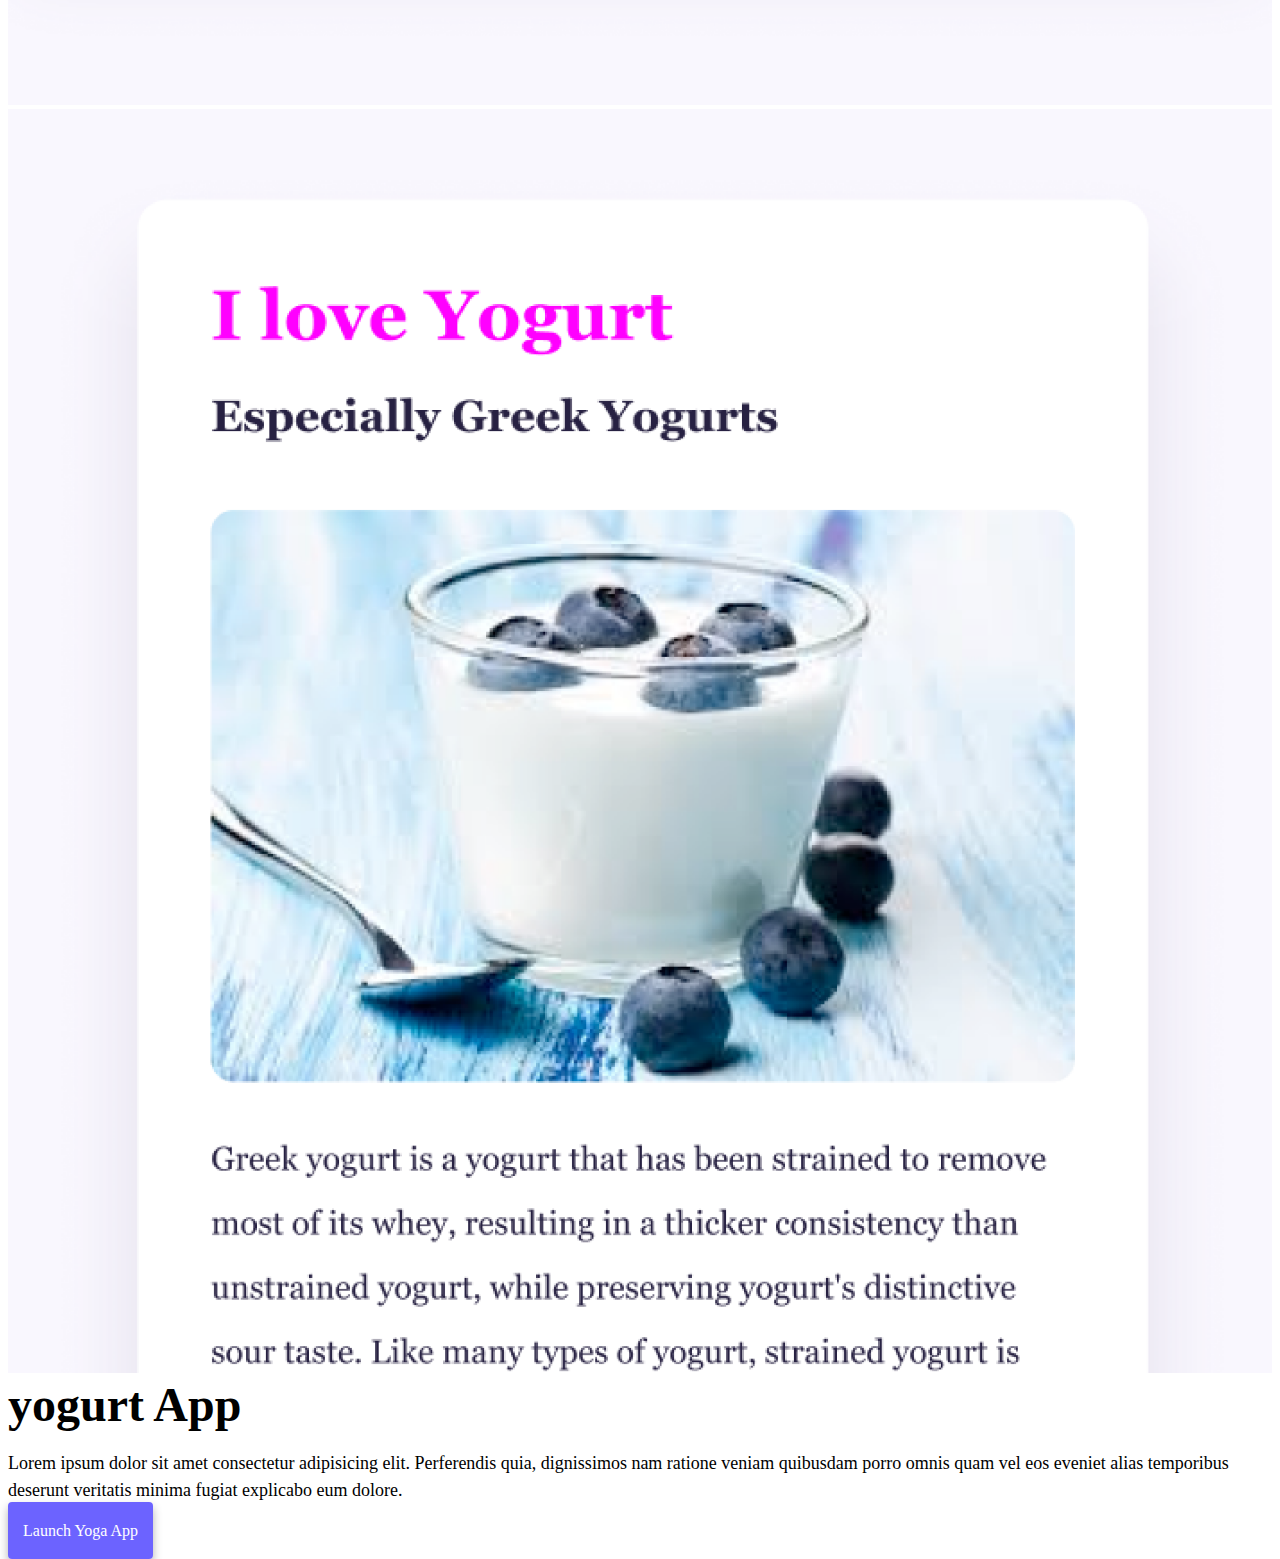
==== commit 1a4c5c9a: "SEO Updates" ====
--- a/index.html
+++ b/index.html
@@ -80,7 +80,7 @@
           <img
             src="images/yoga.png"
             alt="Yoga project"
-            class="img-fluid rounded"
+            class="img-fluid rounded d-none d-sm-block"
           />
         </div>
         <div class="col-6">
@@ -92,7 +92,9 @@
             explicabo eum dolore.
           </p>
           <div class="mt-5">
-            <a href="#" class="primary-link">Launch Yoga App</a>
+            <a href="#" class="primary-link project-link" title="Yoga Project"
+              >Launch Yoga App</a
+            >
           </div>
         </div>
       </div>
@@ -106,14 +108,19 @@
             explicabo eum dolore.
           </p>
           <div class="mt-5">
-            <a href="#" class="primary-link">Launch Yoga App</a>
+            <a
+              href="#"
+              class="primary-link project-link"
+              title="Weather project"
+              >Launch weather App</a
+            >
           </div>
         </div>
         <div class="col-6">
           <img
             src="images/weather.png"
             alt="weather project"
-            class="img-fluid rounded"
+            class="img-fluid rounded d-none d-sm-block"
           />
         </div>
         <div class="row">
@@ -121,7 +128,7 @@
             <img
               src="images/yogurt.png"
               alt="Yogurt project"
-              class="img-fluid rounded"
+              class="img-fluid rounded d-none d-sm-block"
             />
           </div>
           <div class="col-6">
--- a/styles.css
+++ b/styles.css
@@ -5,7 +5,7 @@
 }
 
 body {
-  margin-top: 100px;
+  margin-top: 100px 0;
 }
 
 h1,
@@ -52,6 +52,10 @@
   color: white;
 }
 
+.primary-link:hover {
+  color: white;
+}
+
 .secondary-link {
   border-radius: 4px;
   padding: 20px 15px;
@@ -87,6 +91,28 @@
   text-decoration: underline;
 }
 
+@media (max-width: 576px) {
+  h1 {
+    font-size: 48px;
+    line-height: 1.5;
+  }
+
+  h2 {
+    font-size: 32px;
+    text-align: center;
+  }
+
+  p {
+    text-align: center;
+  }
+
+  .project-link {
+    display: block;
+    text-align: center;
+    margin: 0 20px;
+  }
+}
+
 .img-fluid {
   max-width: 100%;
   height: auto;
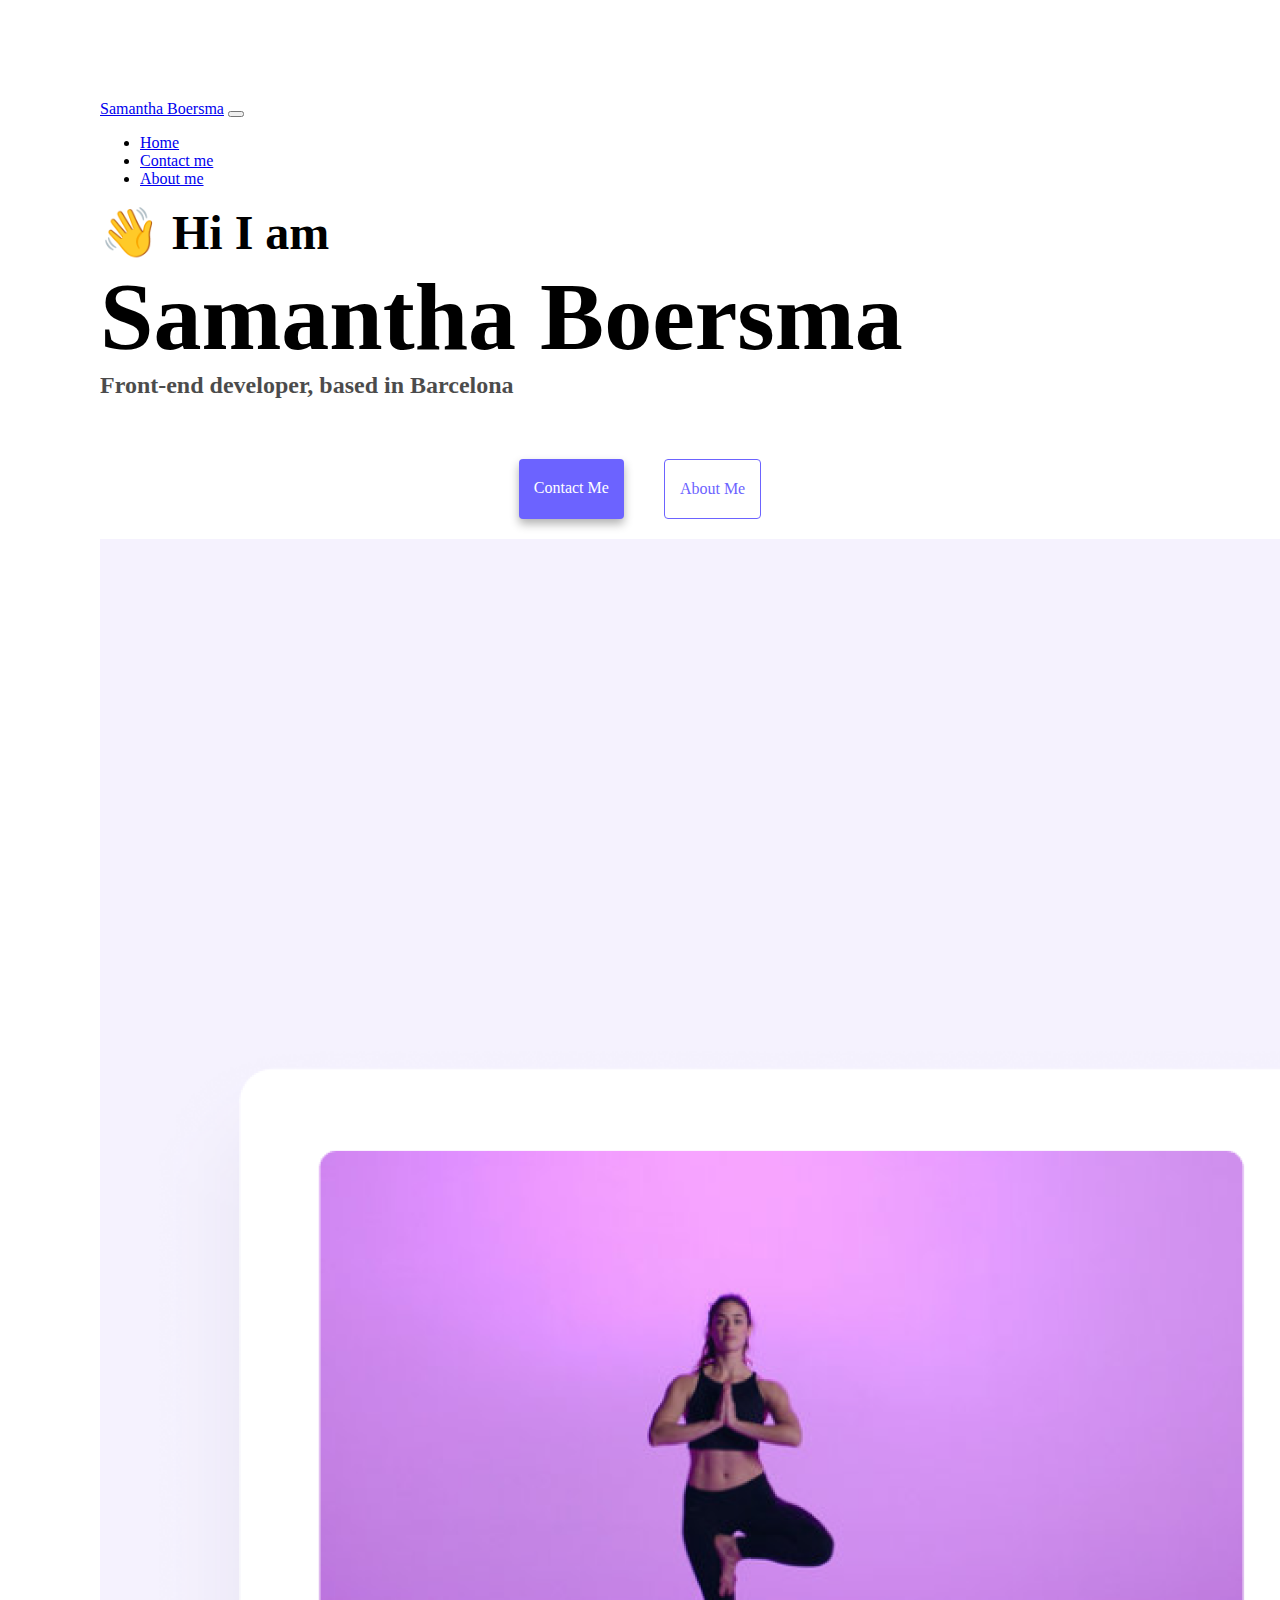
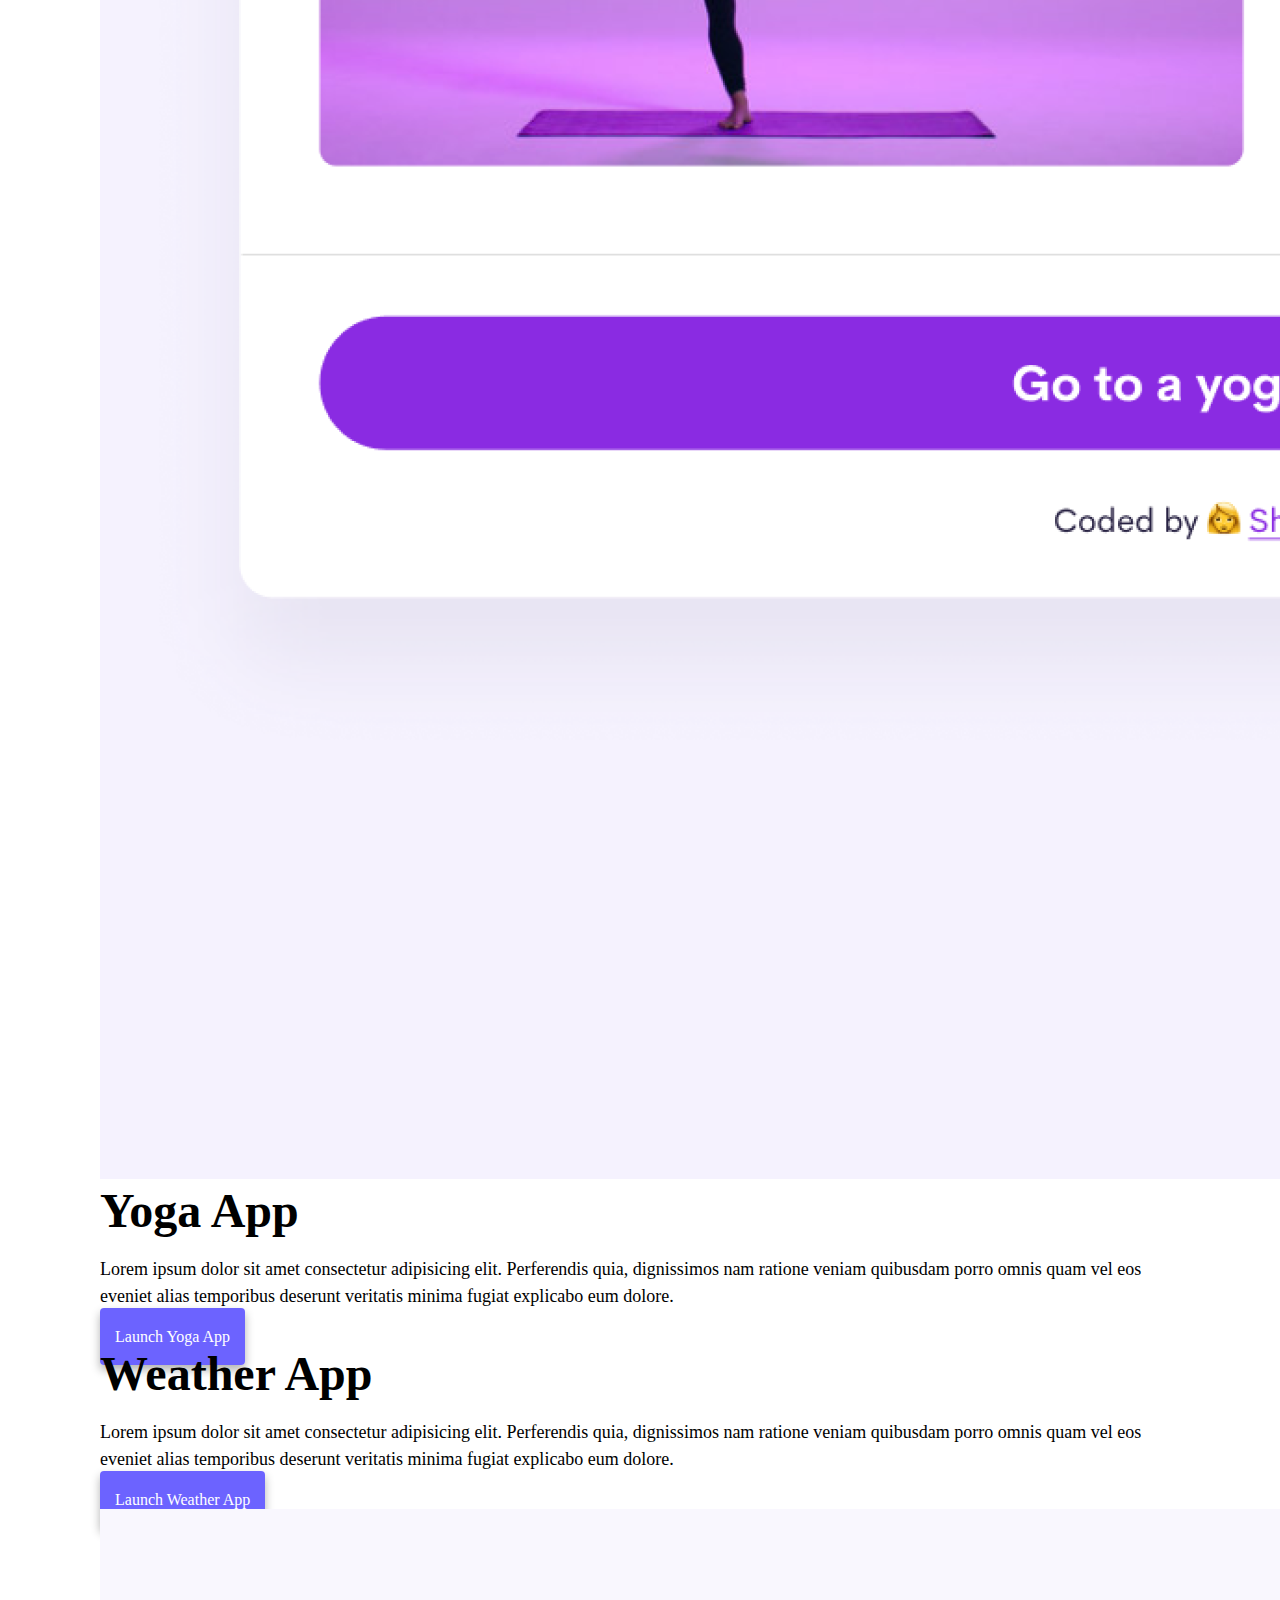
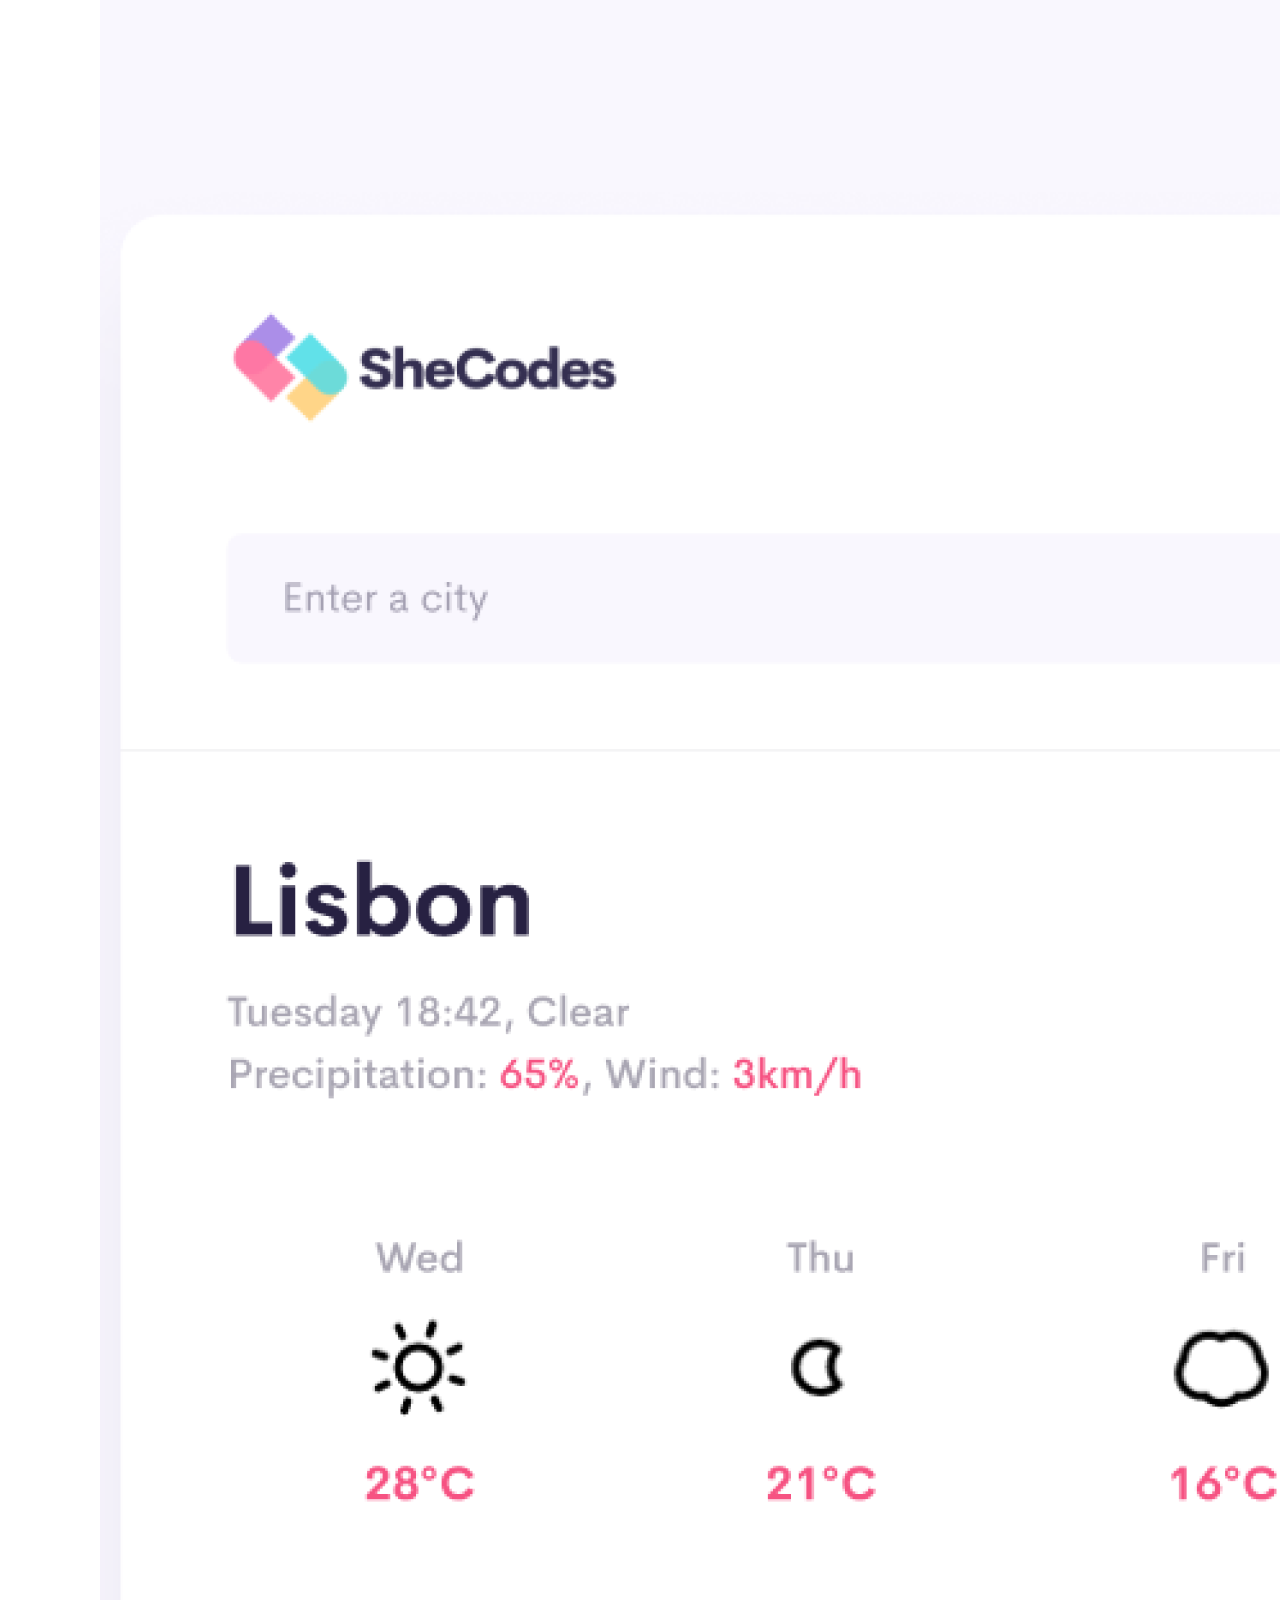
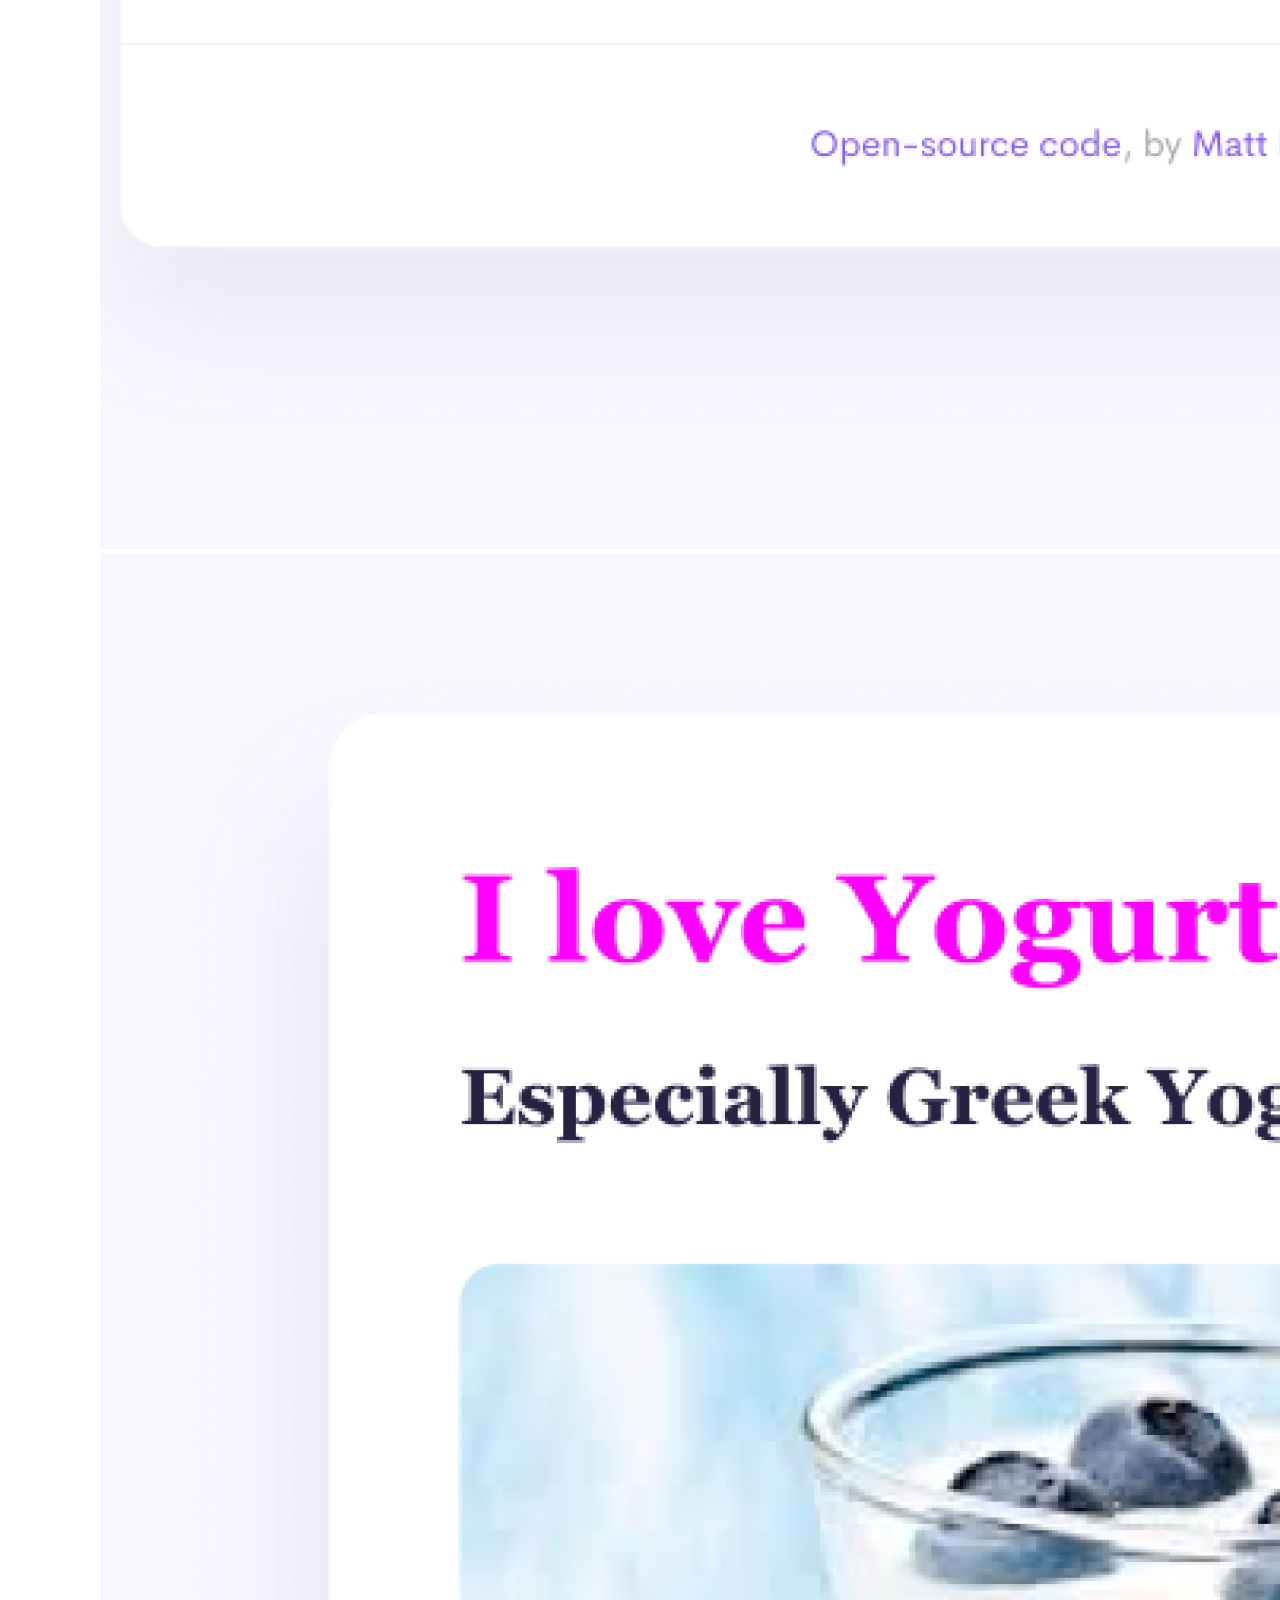
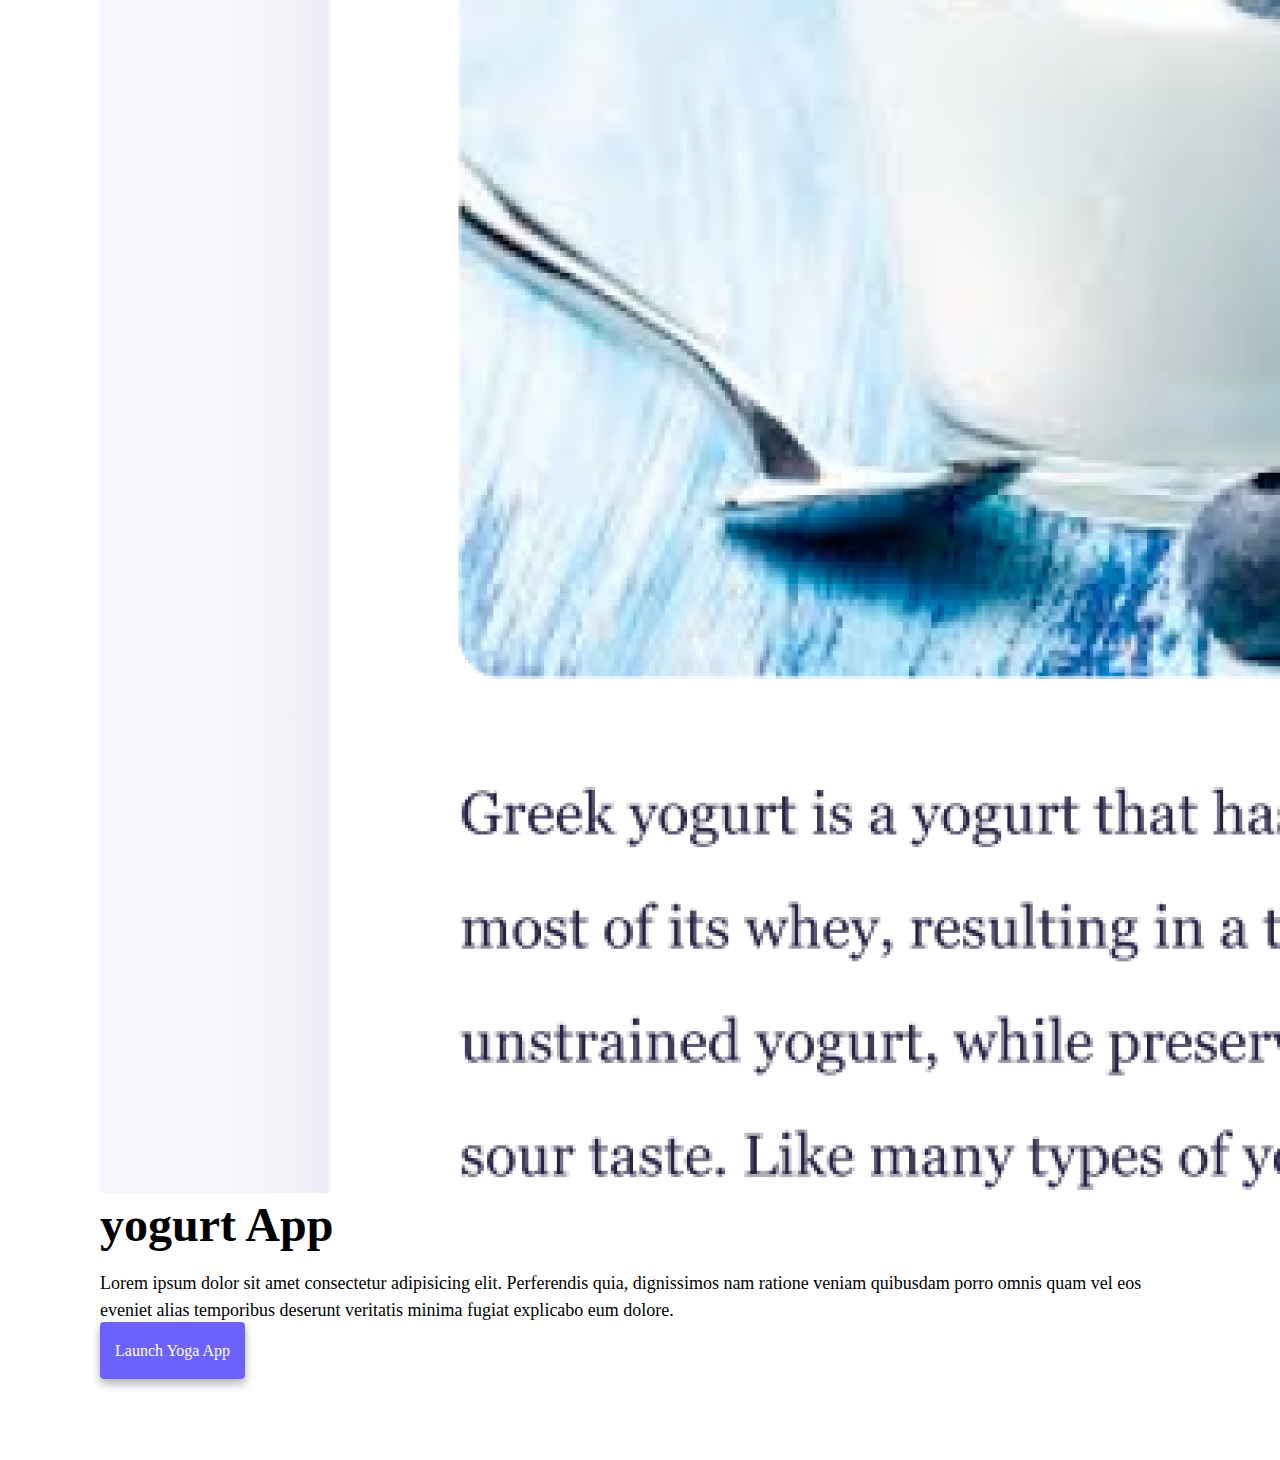
==== commit 0a3ccf07: "SEO Updates" ====
--- a/index.html
+++ b/index.html
@@ -4,6 +4,10 @@
     <meta charset="UTF-8" />
     <meta http-equiv="X-UA-Compatible" content="IE=edge" />
     <meta name="viewport" content="width=device-width, initial-scale=1.0" />
+    <meta
+      name="description"
+      content="Samantha Boersma is a front-end developer based in Europe, check out her projects and contact her for job inquiries"
+    />
     <link
       href="https://cdn.jsdelivr.net/npm/bootstrap@5.1.3/dist/css/bootstrap.min.css"
       rel="stylesheet"
@@ -16,6 +20,10 @@
       crossorigin="anonymous"
     ></script>
     <title>Front-end developer, based in Barcelona</title>
+    <meta
+      name="description"
+      content="About Samantha Boersma, a front-end developer based in Europe"
+    />
     <link rel="stylesheet" href="styles.css" />
   </head>
   <body>
--- a/styles.css
+++ b/styles.css
@@ -5,7 +5,7 @@
 }
 
 body {
-  margin-top: 100px 0;
+  margin: 100px;
 }
 
 h1,
@@ -112,8 +112,3 @@
     margin: 0 20px;
   }
 }
-
-.img-fluid {
-  max-width: 100%;
-  height: auto;
-}
